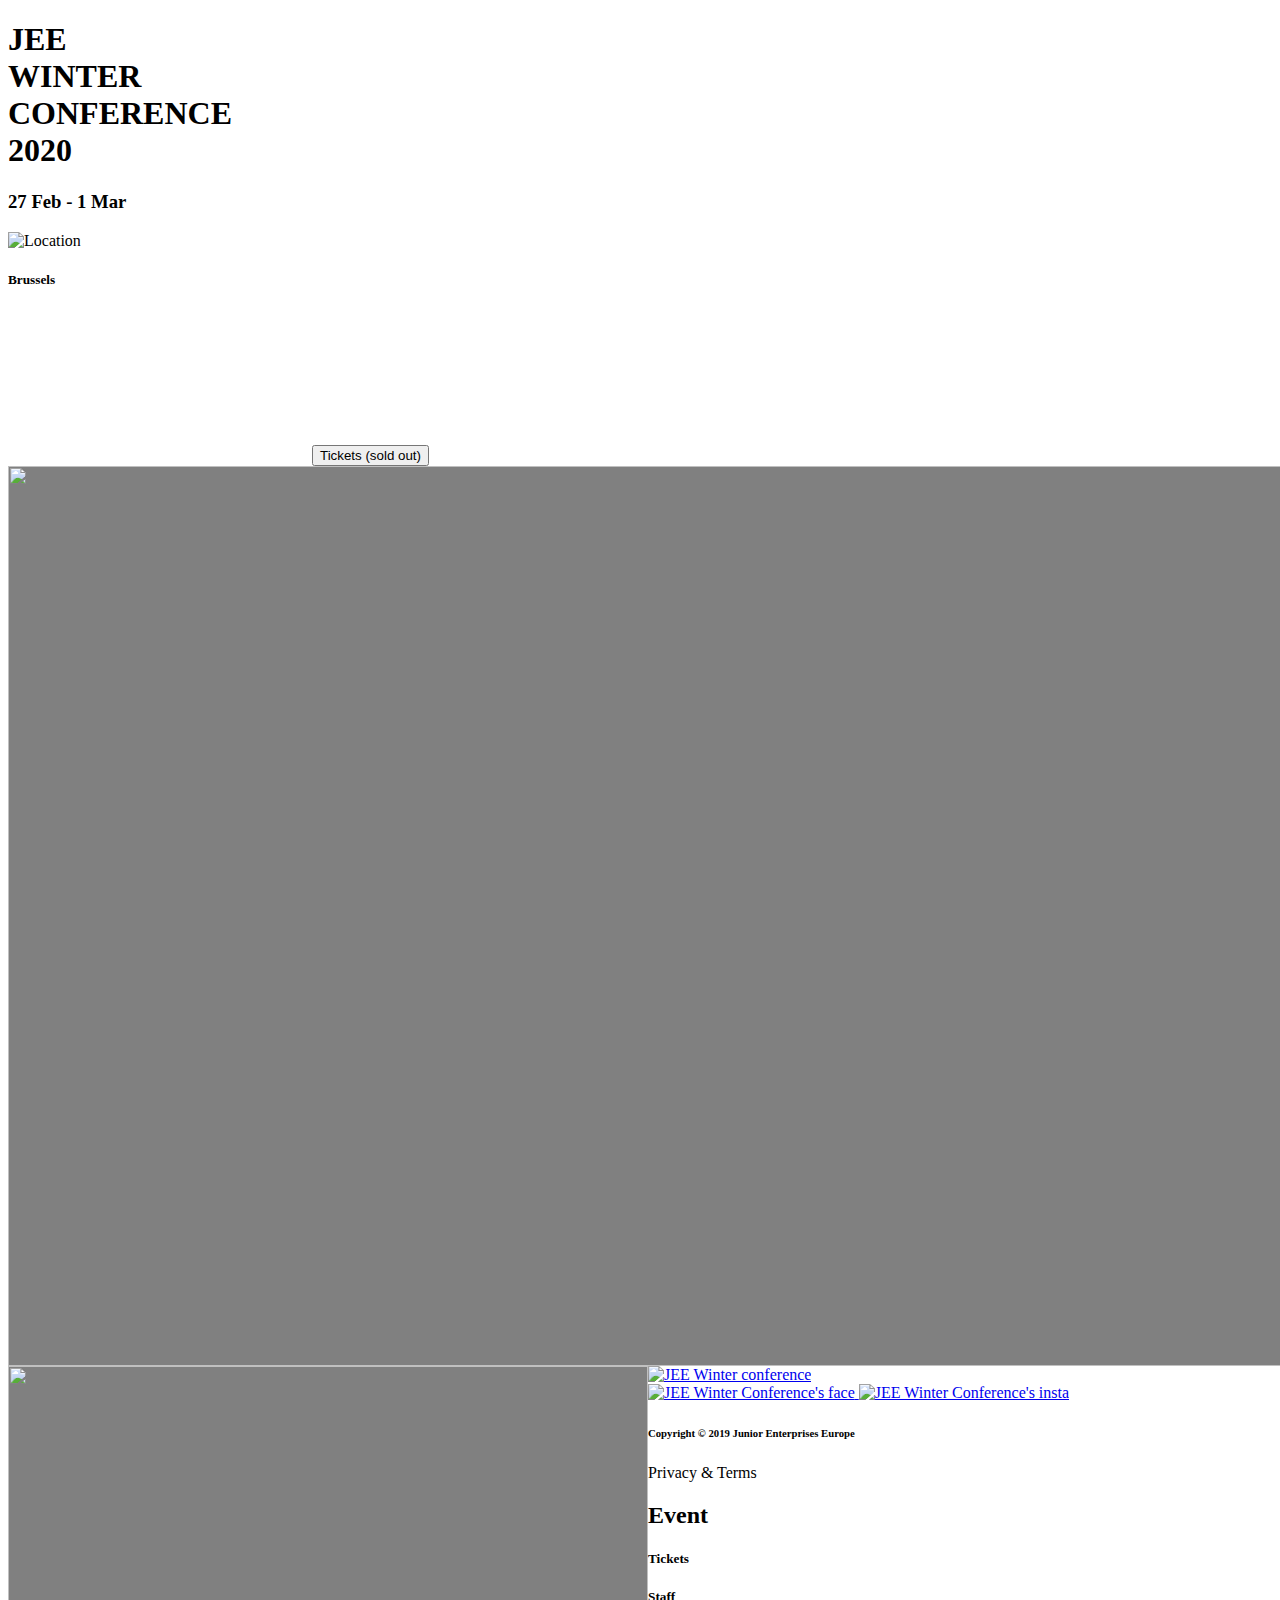
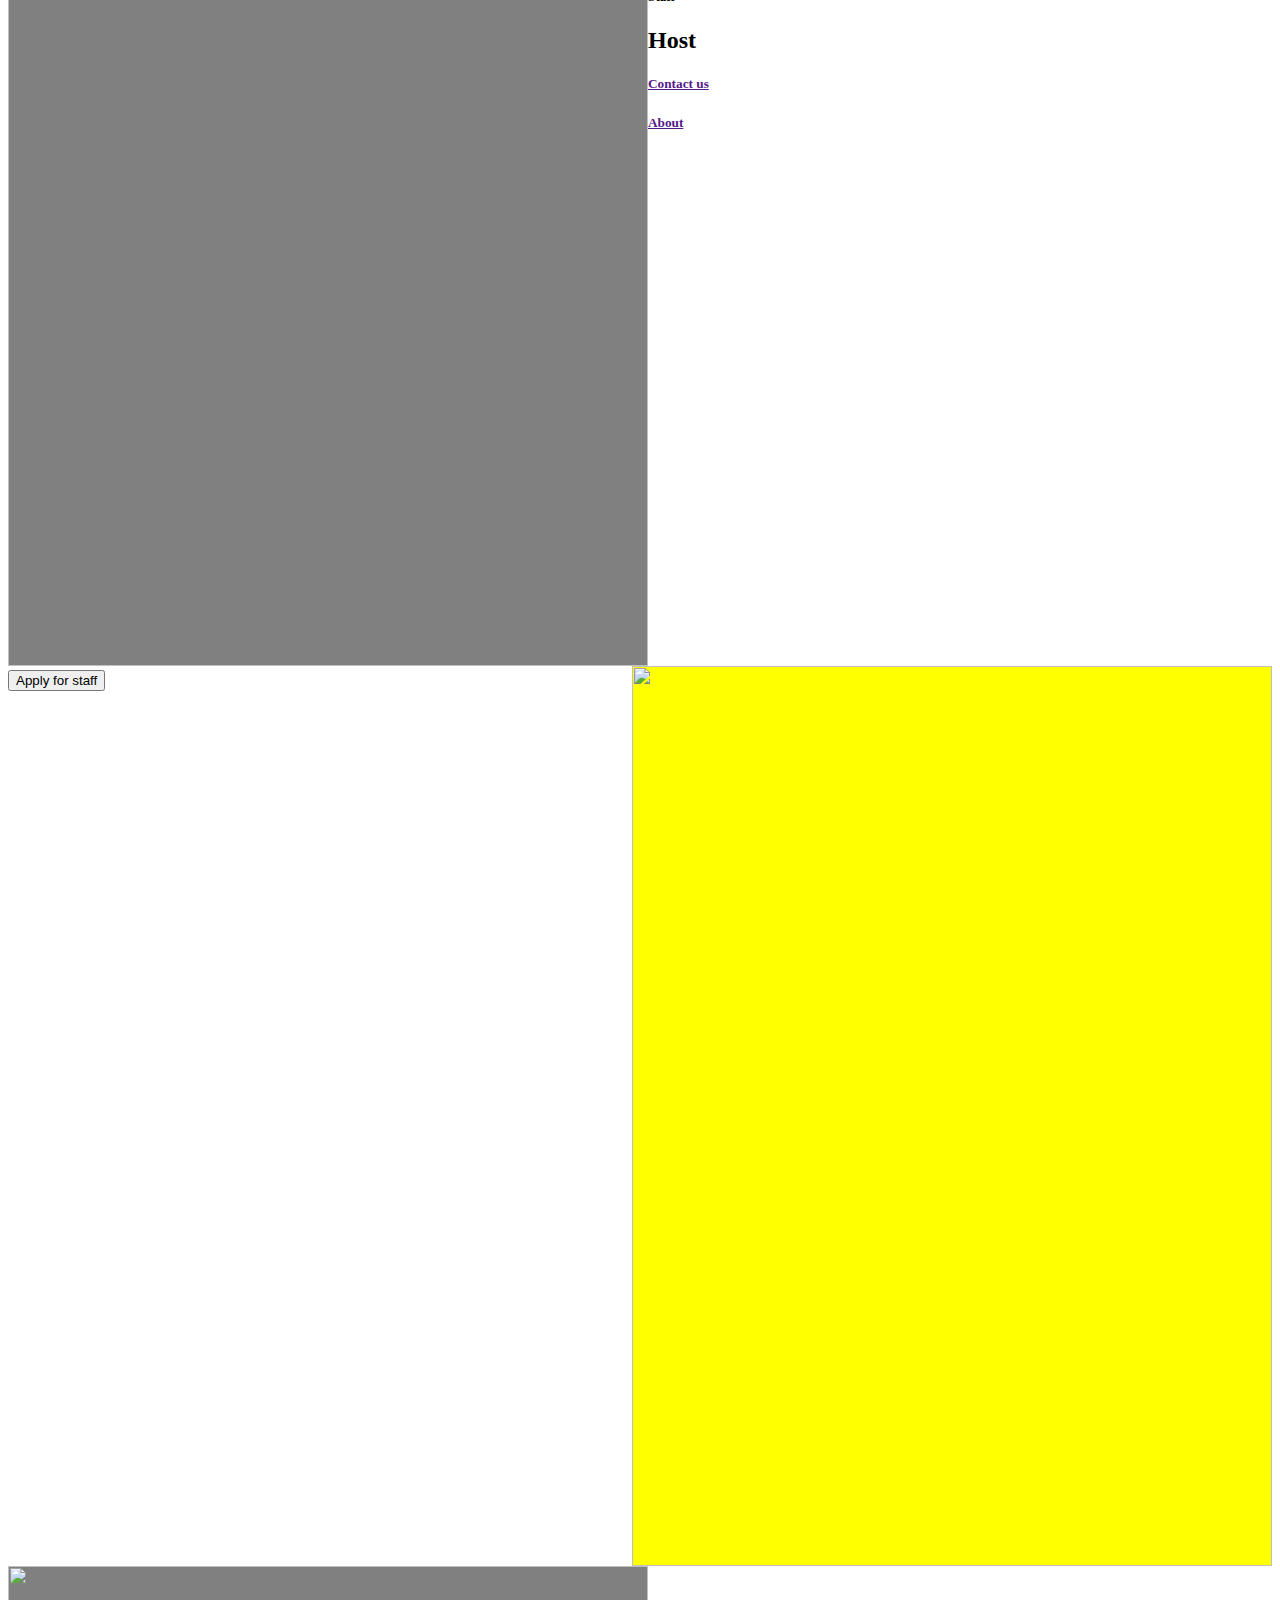
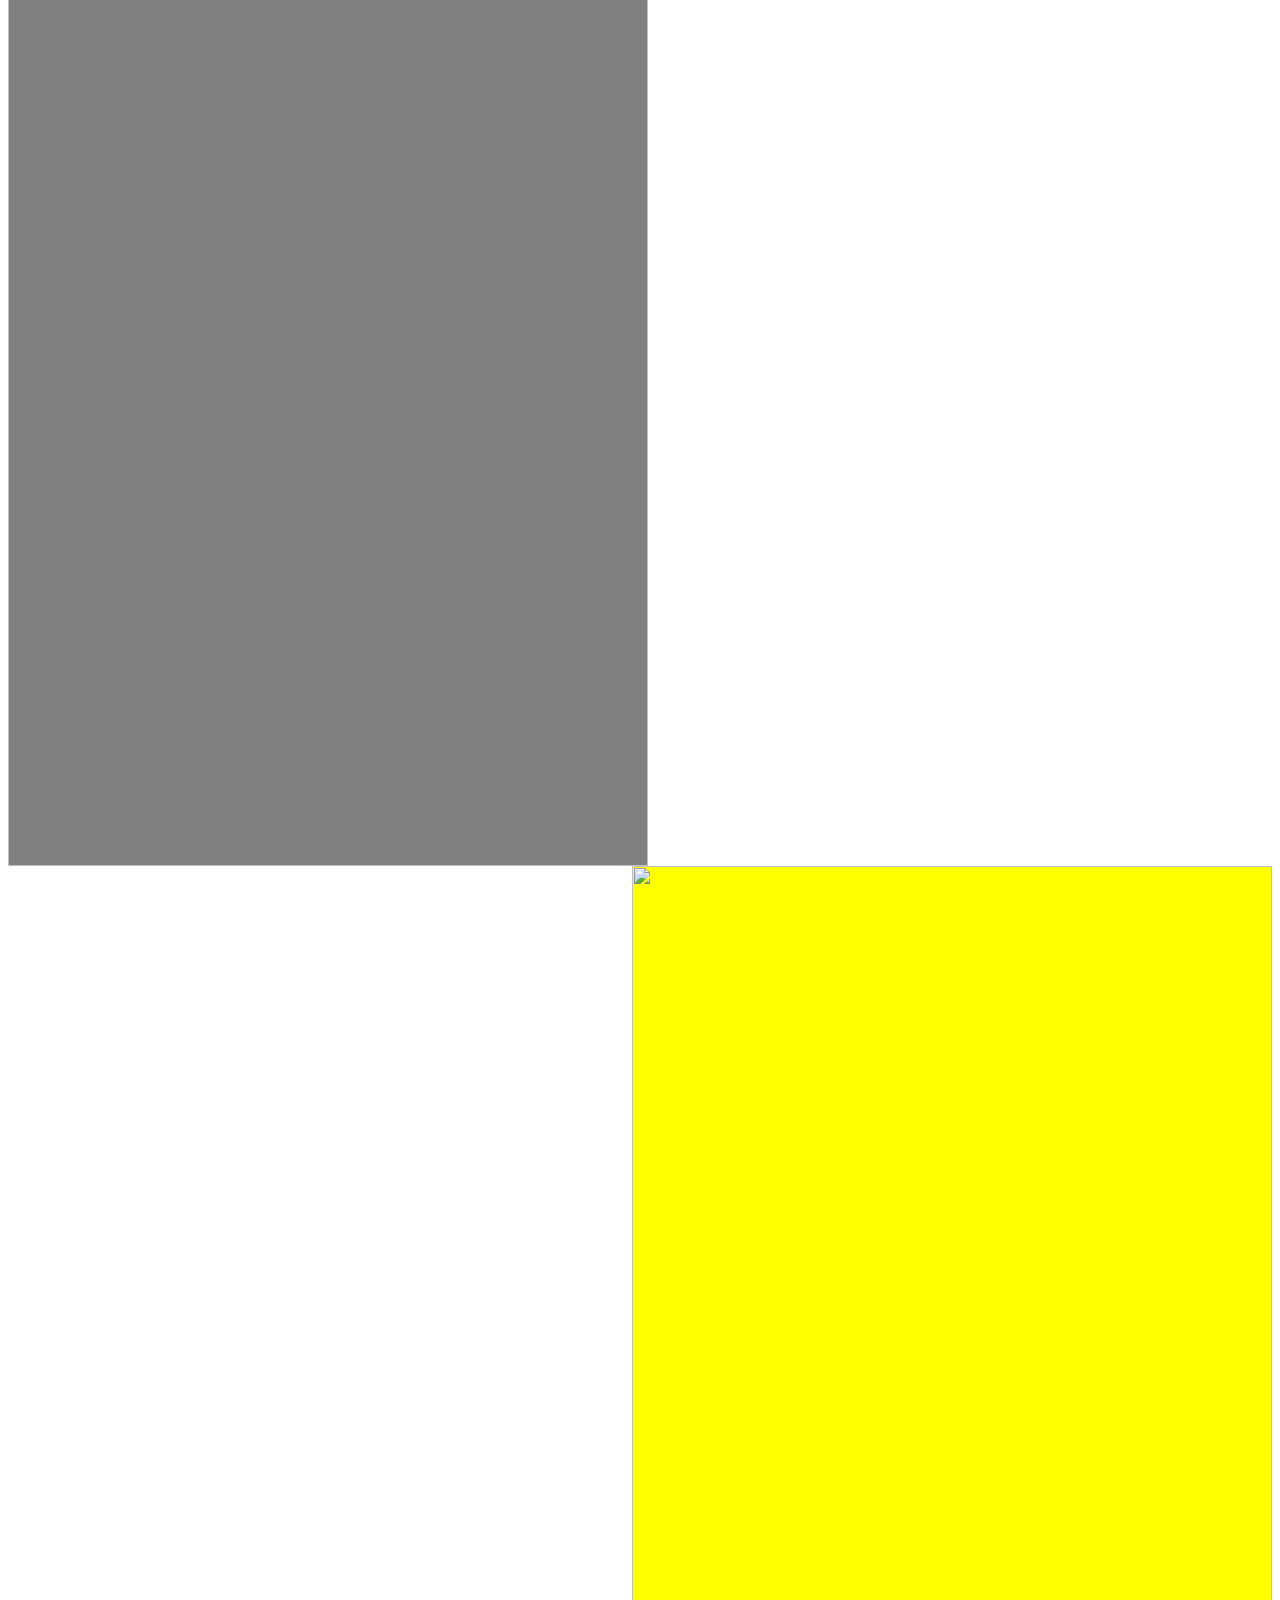
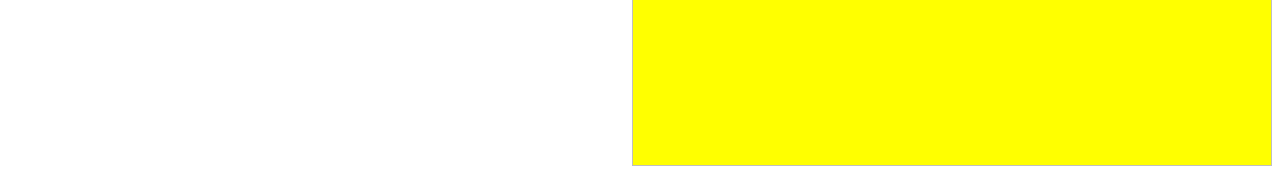
==== index.html @ ef63fe19 "index" ====
<!DOCTYPE html>
<html>
  <head>
    <script async src="https://www.googletagmanager.com/gtag/js?id=UA-133300336-1"></script>
    <script>
      window.dataLayer = window.dataLayer || [];
      function gtag(){dataLayer.push(arguments);}
      gtag('js', new Date());
      gtag('config', 'UA-133300336-1');
    </script>
    <meta charset="utf-8">
    <meta http-equiv="X-UA-Compatible" content="IE=edge">
    <meta name="viewport" content="width=device-width, initial-scale=1">
    <meta name="apple-mobile-web-app-capable" content="yes">
    <meta name="mobile-web-app-capable" content="yes">
    <meta name="robots" content="noydir, noodp">
    <meta name="description" content="JEE Winter Conference">
    <meta name="keywords" content="jee, winter, conference, brussels, network, junior, enterprises, entrepreneurship, entrepreneurs, innovation ,change, beyond, limits, february, march">
    <meta name="author" content="Mílton Fanfa">
    <meta property="og:image" content="https://limeconference.pt/assets/img/color-white.png"/>
    <meta property="og:title" content="JEE Winter Conference" />
    <!--<meta property="og:url" content="https://"/>-->
    <meta property="og:type" content="website" />
    <meta name="viewport" content="width=device-width, initial-scale=1">
    <!--<link rel="canonical" href="https://">-->
    <link rel="icon" type="image/x-icon" href="assets/img/winter.ico">
    <title>JEE Winter Conference</title>
    <link href="https://fonts.googleapis.com/css?family=Asap:400,400i,500,500i,600,600i,700,700i|Raleway:100,100i,200,200i,300,300i,400,400i,500,500i,600,600i,700,700i,800,800i,900,900i" rel="stylesheet">
    <link href="https://fonts.googleapis.com/css?family=Mukta:200,300,400,500,600,700,800" rel="stylesheet">
    <link href="assets/css/winter.css" rel="stylesheet"/>
    <link href="assets/css/form.css" rel="stylesheet"/>
    <link href="assets/css/vars.css" rel="stylesheet"/>
    <link href="assets/css/fonts.css" rel="stylesheet"/>
    <link href="assets/css/base.css" rel="stylesheet"/>
    <link href="assets/css/index.css" rel="stylesheet"/>
    <link href="assets/css/index2.css" rel="stylesheet"/>
    <script type="text/javascript" src="assets/javascript/bgcolor.js"></script>
    <script data-cfasync="false" type="text/javascript" src="assets/javascript/form-submission-handler.js"></script>
    <script src="https://ajax.googleapis.com/ajax/libs/jquery/3.3.1/jquery.min.js"></script>
    <script type="text/javascript" src="assets/javascript/slick/slick/slick.min.js"></script>
  </head>
  <body>
    <div class="container">
      <div id="title_first" class="hero center panel" data-color="black">
          <!--<a href="">
            <img position="" id="logo" src="assets/img/winter.png" alt="JEE winter conference">
          </a>-->
            <h1>JEE<br>WINTER<br>CONFERENCE<br>2020</h1>
            <h3>27 Feb - 1 Mar</h3>
            <div class="location">
              <img alt="Location" src="assets/img/location.png" width="15" height=auto>
              <h5>Brussels</h5>
            </div>
      </div>
      <video autoplay muted loop>
        <source src="assets/img/winter video.mp4" type="video/mp4">
      </video>
      <!--<div class="description center panel" data-color="lightpink">
        <h3>
          The largest networking<br>
          conference for junior<br>
          enterprises in Europe.
        </h3>
      </div>-->
<button id="btn-tickets" type="button" name="button" href="http://www.google.pt/">Tickets (sold out)</button>
    <div style="width: 100vw; float:left; height:100vh; background:gray; margin:0px">
        <img src="assets/img/foto0.png" style="width: 100vw; height:100vh" alt="">

    </div>



    <div style="width: 50vw; float:left; height:100vh; background:gray; margin:0px">
    <img src="assets/img/foto1.png" style="width: 50vw; height:100vh" alt="">
    <button id="btn-staff" type="button" name="button" href="http://www.google.pt/">Apply for staff</button>
    </div>
    <div style="width: 50vw; float:right; height:100vh; background:yellow; margin:0px">
    <img src="assets/img/foto2.png" style="width: 50vw; height:100vh" alt="">
    </div>

    <div style="width: 50vw; float:left; height:100vh; background:gray; margin:0px">
    <img src="assets/img/foto4.png" style="width: 50vw; height:100vh" alt="">
    </div>
    <div style="width: 50vw; float:right; height:100vh; background:yellow; margin:0px">
    <img src="assets/img/foto3.png" style="width: 50vw; height:100vh" alt="">
    </div>





      <div class="footer panel" data-color="grey">
        <div class="footer_collumn">
          <div class="footer_collumn inside_collum">
            <a href= class="center">
              <img id="footer" src="assets/img/winter.png" alt="JEE Winter conference">
            </a>
          </div>
          <div class="footer_row inside_collum">
            <a href="https://www.facebook.com/jeewinterconference" class="center">
              <img class="social_networks" src="assets/img/face.png" alt="JEE Winter Conference's face">
            </a>
            <a href="https://www.instagram.com/jeewinterconference/" class="center">
              <img class="social_networks" src="assets/img/insta.png" alt="JEE Winter Conference's insta">
            </a>
          </div>
          <div class="">
              <h6>Copyright © 2019 Junior Enterprises Europe</h6>
              <h7>Privacy & Terms</h6>
          </div>

        </div>
        <div class="footer_collumn">
          <div class="footer_collumn inside_collum">
            <h2>Event</h2>
            <h5>Tickets</h5>
            <h5>Staff</h5>
          </div>
          <!-- <div class="footer_collumn inside_collum">
            <h2>Host</h2>
            <a href=""><h5>Contact us</h5></a>
            <a href=""><h5>About</h5></a>
          </div> -->
        </div>
        <div class="footer_collumn">
        </div>
        <div class="footer_collumn inside_collum">
          <h2>Host</h2>
          <a href=""><h5>Contact us</h5></a>
          <a href=""><h5>About</h5></a>
        </div>
      </div>
          <!-- <h2>Support</h2>
          <div class="support_sponsors">
            <div class="footer_collumn">
              <a href="" class="center">
                <img class="support" src="" alt="">
              </a>
              <a href="" class="center">
                <img class="support" src="" alt="">
              </a>
              <img class="support" src="" alt="" id="">
            </div>
            <div class="footer_collumn">
              <a href="" class="center">
                <img class="support" src="" alt="">
              </a>
              <a href="" class="center">
                <img class="support" src="" alt="">
              </a>
              <img class="support" src="" alt="">
            </div>
          </div> -->
        </div>
      </div>
    </div>
  </body>
</html>

<script>
  $(document).ready(function(){
    $('.slider_img').slick({
      infinite: true,
      slidesToShow: 3,
      slidesToScroll: 3,
      autoplay: true,
      autoplaySpeed: 3000,
      prevArrow: false,
      nextArrow: false
    });
  });
</script>
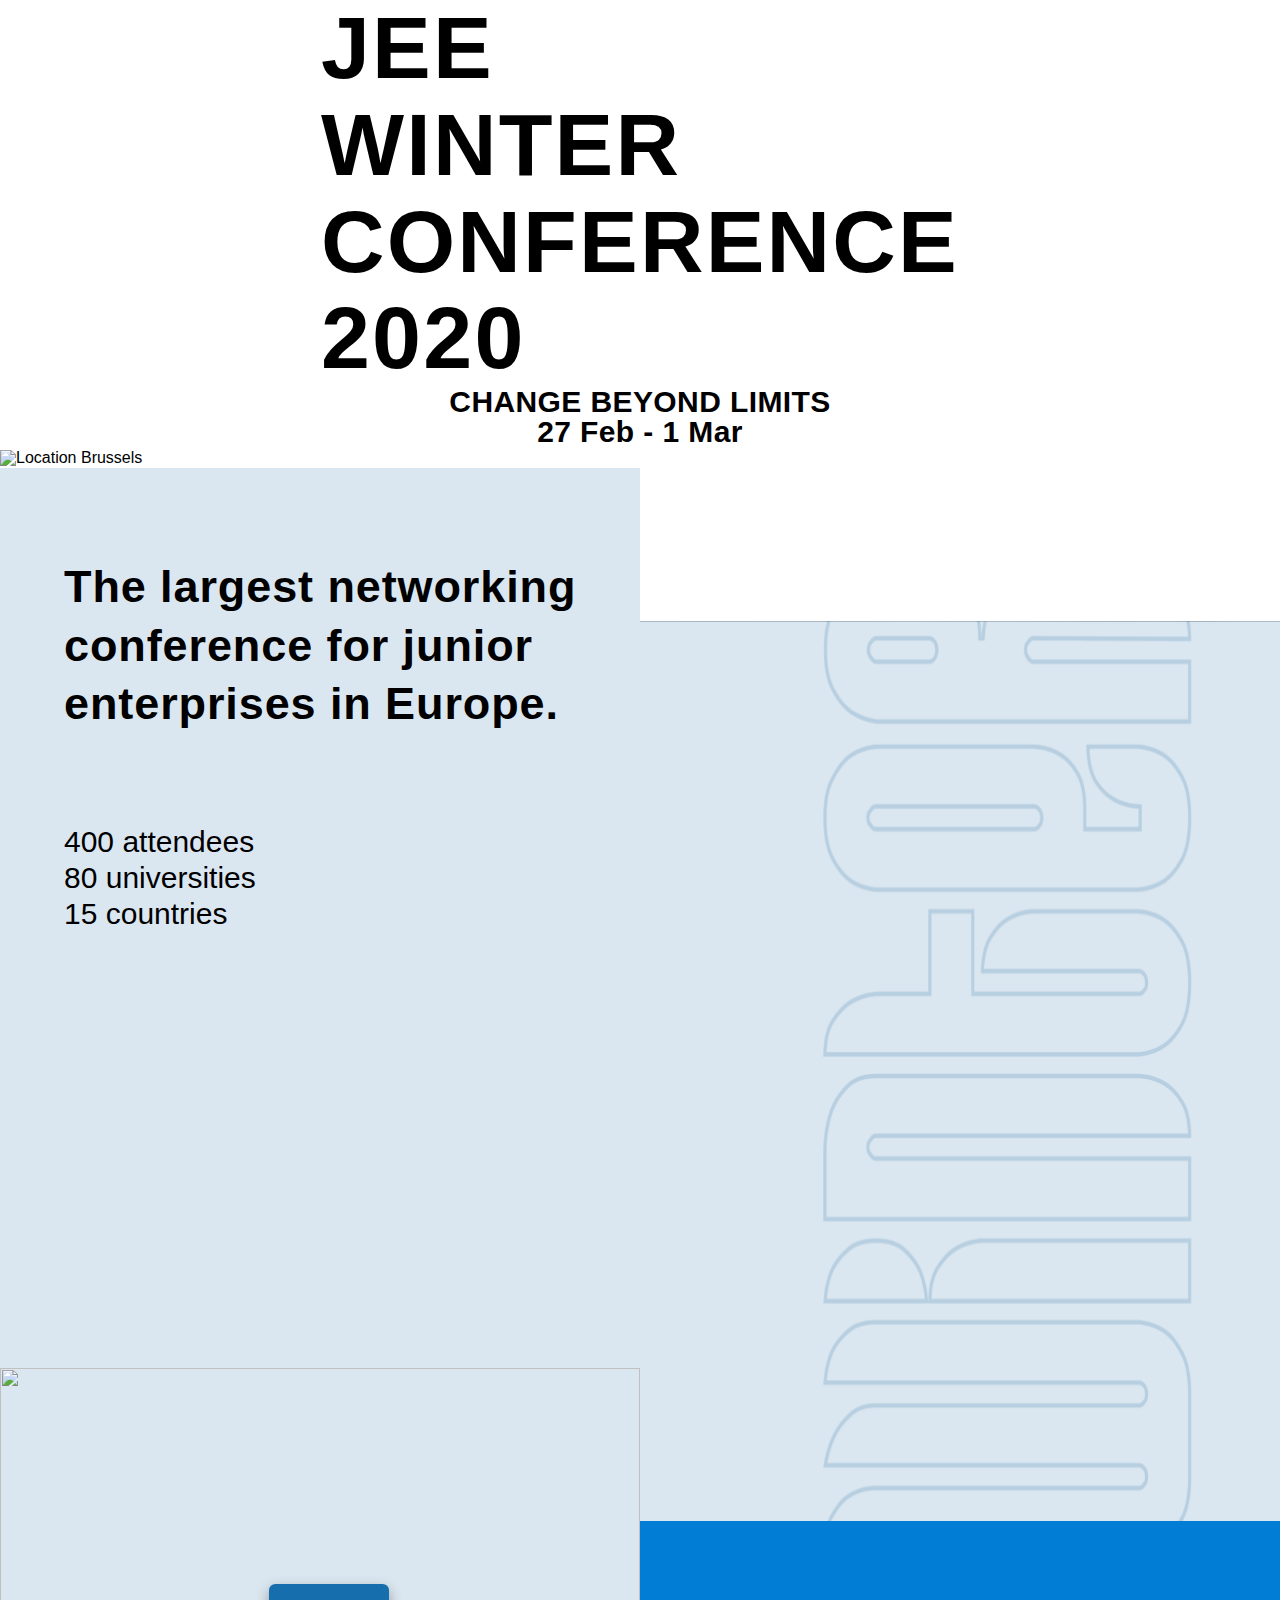
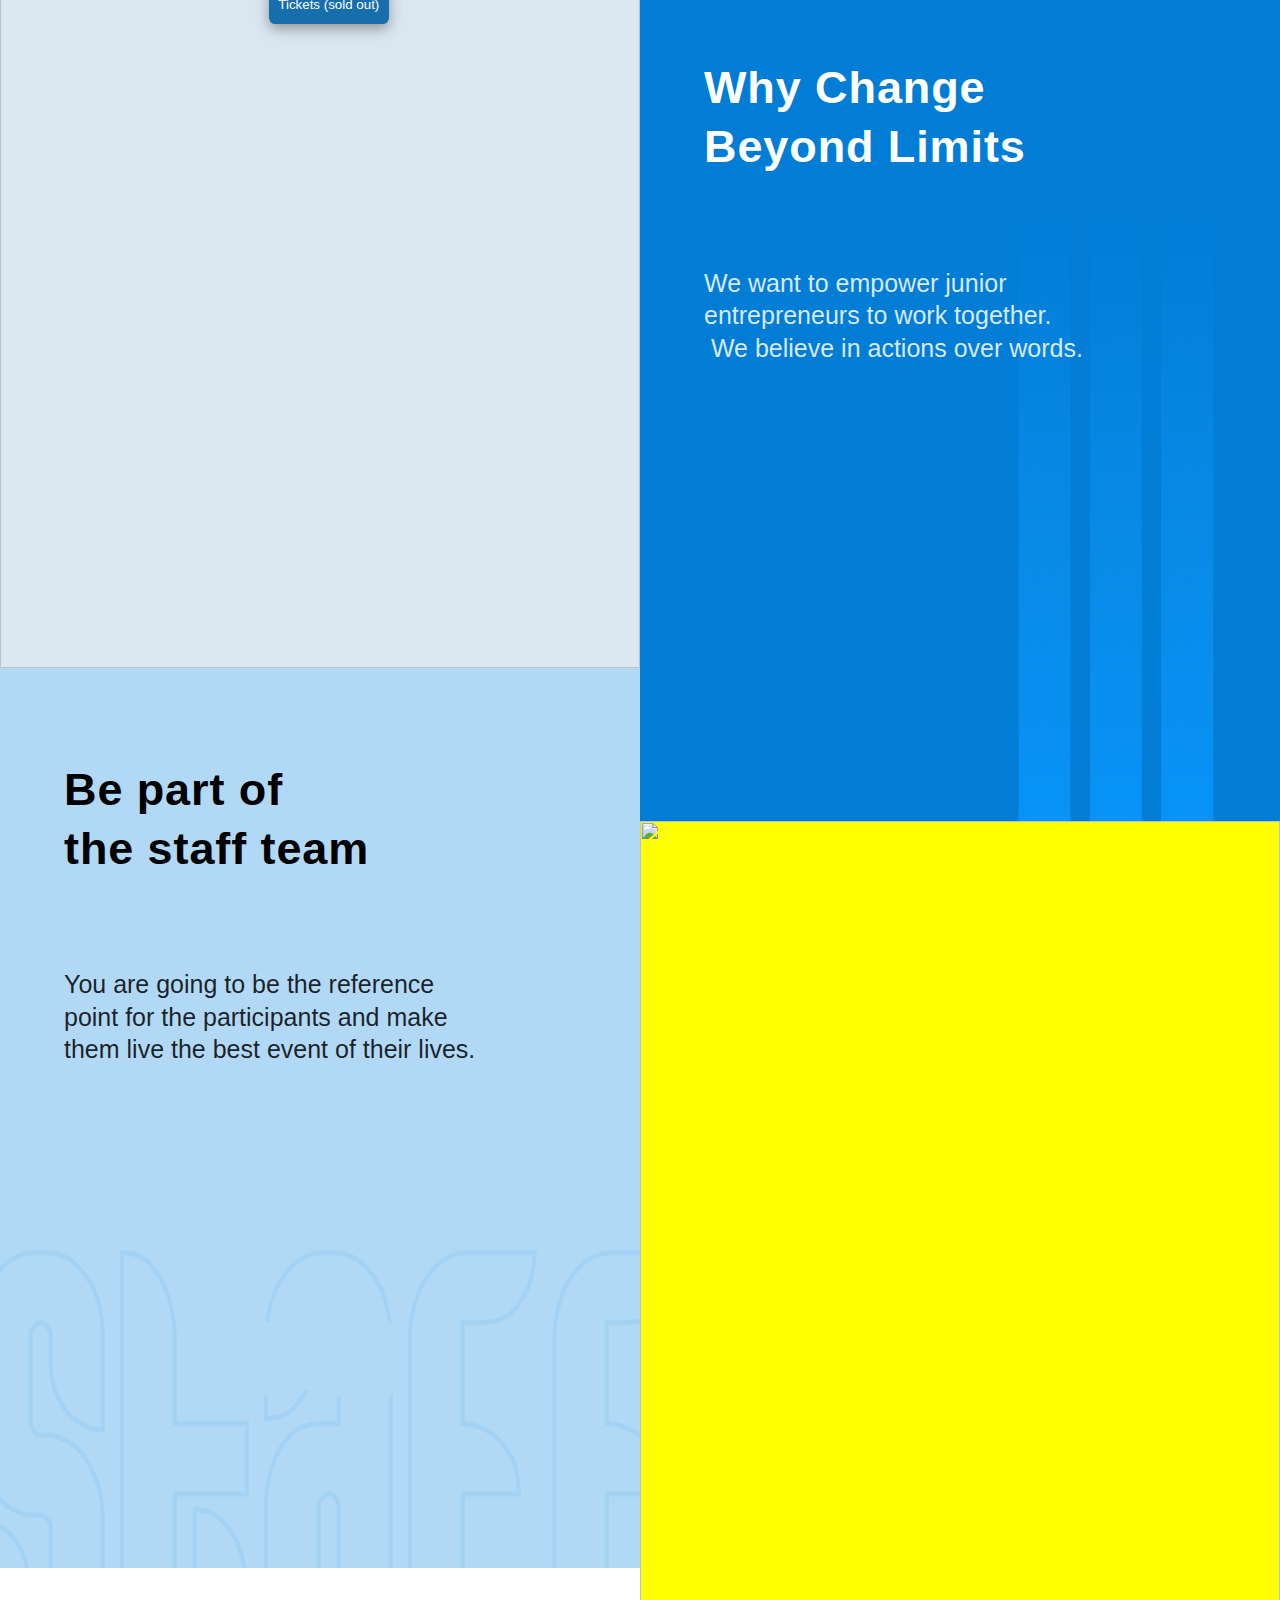
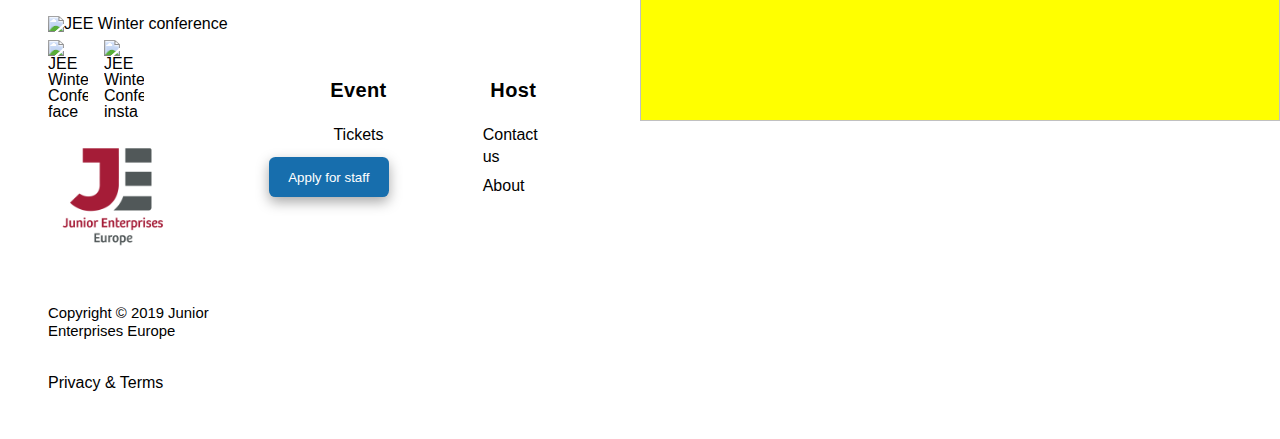
==== commit 816ce524: "a" ====
--- a/index.html
+++ b/index.html
@@ -46,6 +46,7 @@
             <img position="" id="logo" src="assets/img/winter.png" alt="JEE winter conference">
           </a>-->
             <h1>JEE<br>WINTER<br>CONFERENCE<br>2020</h1>
+            <h3>CHANGE BEYOND LIMITS</h3>
             <h3>27 Feb - 1 Mar</h3>
             <div class="location">
               <img alt="Location" src="assets/img/location.png" width="15" height=auto>
@@ -55,27 +56,61 @@
       <video autoplay muted loop>
         <source src="assets/img/winter video.mp4" type="video/mp4">
       </video>
-      <!--<div class="description center panel" data-color="lightpink">
+      <!-- <div id="secpag">
         <h3>
           The largest networking<br>
           conference for junior<br>
           enterprises in Europe.
-        </h3>
-      </div>-->
-<button id="btn-tickets" type="button" name="button" href="http://www.google.pt/">Tickets (sold out)</button>
-    <div style="width: 100vw; float:left; height:100vh; background:gray; margin:0px">
+      </h3>
+      </div> -->
+    <button id="btn-tickets" type="button" name="button" href="http://www.google.pt/">Tickets (sold out)</button>
+    <!-- <div style="width: 100vw; float:left; height:100vh; background:gray; margin:0px">
         <img src="assets/img/foto0.png" style="width: 100vw; height:100vh" alt="">
 
-    </div>
-
-
-
-    <div style="width: 50vw; float:left; height:100vh; background:gray; margin:0px">
+    </div> -->
+    <div style="width: 50vw; float:left; height:100vh; background:#DBE7F0; margin:0px">
+        <h2 id="largestnet">
+          The largest networking<br>
+          conference for junior<br>
+          enterprises in Europe.
+      </h2>
+      <br>
+      <h5 id="largestnet2">400 attendees +<br>80 universities +<br>15 countries</h5>
+    </div>
+    <div style="width: 50vw; float:right; height:100vh; margin:0px">
+        <img src="assets/img/foto0.png" style="height:100vh;width: 50vw" alt="">
+    </div>
+
+
+    <div style="width: 50vw; float:left; height:100vh; background:#DBE7F0; margin:0px">
+        <img src="assets/img/foto1.png" style="width: 50vw; height:100vh" alt="">
+        <button id="btn-staff" type="button" name="button" href="http://www.google.pt/">Apply for staff</button>
+        <h2 id="largestnet">
+          Be part of<br>
+          the staff team
+      </h2>
+      <br>
+      <h5 id="staffdesc">You are going to be the reference<br>point for the participants and make<br>them live the best event of their lives.</h5>
+    </div>
+
+
+    <!-- <div style="width: 50vw; float:left; height:100vh; background:gray; margin:0px">
     <img src="assets/img/foto1.png" style="width: 50vw; height:100vh" alt="">
     <button id="btn-staff" type="button" name="button" href="http://www.google.pt/">Apply for staff</button>
-    </div>
-    <div style="width: 50vw; float:right; height:100vh; background:yellow; margin:0px">
-    <img src="assets/img/foto2.png" style="width: 50vw; height:100vh" alt="">
+    </div> -->
+    <div style="width: 50vw; float:right; height:100vh; margin:0px background:#007DD6">
+        <div class="container">
+            <img src="assets/img/foto2.png" style="width: 50vw; height:100vh" alt="">
+            <h2 id="whychange">
+              Why Change<br>
+              Beyond Limits<br>
+            </h2>
+            <br><br><br>
+            <h5 id="whychange2">We want to empower junior<br>entrepreneurs to work together.<br> +We believe in actions over words.</h5>
+        </div>
     </div>
 
     <div style="width: 50vw; float:left; height:100vh; background:gray; margin:0px">
@@ -102,6 +137,11 @@
             </a>
             <a href="https://www.instagram.com/jeewinterconference/" class="center">
               <img class="social_networks" src="assets/img/insta.png" alt="JEE Winter Conference's insta">
+            </a>
+          </div>
+          <div class="footer_collumn inside_collum">
+            <a href= class="center">
+              <img id="footer" src="assets/img/jee.png" alt="JEE Winter conference">
             </a>
           </div>
           <div class="">
--- a/assets/css/winter.css
+++ b/assets/css/winter.css
@@ -0,0 +1,106 @@
+#title_first {
+    left: 50px;
+}
+
+.split {
+  height: 100%;
+  width: 50%;
+  position: fixed;
+  z-index: 1;
+  top: 0;
+  overflow-x: hidden;
+  padding-top: 20px;
+}
+
+.left {
+  left: 0;
+  background-color: #111;
+}
+
+.right {
+  right: 0;
+  background-color: red;
+}
+
+.centered {
+  position: absolute;
+  top: 50%;
+  left: 50%;
+  transform: translate(-50%, -50%);
+  text-align: center;
+}
+
+.centered img {
+  width: 150px;
+  border-radius: 50%;
+}
+
+button {
+    position: absolute;
+    width: 120px;
+    height: 40px;
+    color: white;
+    background: linear-gradient(0deg, rgba(255, 255, 255, 0.09), rgba(255, 255, 255, 0.09)), #0060A5;
+    box-shadow: 0px 5.11628px 12.7907px rgba(0, 0, 0, 0.35);
+    border-radius: 6.39535px;
+    border: none;
+}
+
+button:hover {
+    background: linear-gradient(0deg, rgba(255, 255, 255, 0.22), rgba(255, 255, 255, 0.22)), #0060A5;
+}
+
+#btn-staff {
+    left: 21vw;
+    top: 373vh;
+}
+
+#btn-tickets {
+    left: 21vw;
+    top: 176vh;
+}
+
+#largestnet {
+    position: relative;
+    top: 10vh;
+    left: 5vw;
+    line-height: 1.3;
+}
+
+#largestnet2 {
+    position: relative;
+    top: 20vh;
+    left: 5vw;
+    font-size: 30px;
+    line-height: 1.2;
+}
+
+#whychange {
+    position: relative;
+    bottom: 85vh;
+    left: 5vw;
+    line-height: 1.3;
+    color: white;
+}
+
+#whychange2 {
+    position: relative;
+    bottom: 85vh;
+    left: 5vw;
+    line-height: 1.3;
+    color: rgba(255, 255, 255, 0.85);
+    font-size: 25px;
+}
+
+#staffdesc {
+    position: relative;
+    top: 20vh;
+    left: 5vw;
+    line-height: 1.3;
+    color: rgba(0, 0, 0, 0.85);
+    font-size: 25px;
+}
+
+.container {
+  position: inherit;
+}
--- a/assets/css/base.css
+++ b/assets/css/base.css
@@ -0,0 +1,191 @@
+html {
+  overflow-x: hidden;
+  width: 100%;
+  background: var(--color-white);
+  font-family: titling-gothic-fb, sans-serif;
+  font-style: normal;
+  font-weight: 100;
+  font-size: 16px;
+}
+body {
+  overflow-x: hidden;
+  height: 100%;
+  margin: 0;
+  line-height: 1;
+  transition: background-color 1s ease;
+}
+h1, h2, h3, h4, h5 {
+  display: inline;
+  margin: 0;
+  align-self: center;
+}
+
+h6{
+    font-family: TitlingGothicFB, sans-serif;
+    font-style: normal;
+    font-weight: 300;
+    font-size: 14.8861px;
+    line-height: 18px;
+}
+
+h1 {
+    font-family: titling-gothic-fb, sans-serif;
+    font-style: normal;
+    font-size: 5.5em;
+    font-weight: 600;
+    letter-spacing: 0.025em;
+    line-height: 1.1em;
+    color: var(--color-white);
+    text-transform: uppercase;
+}
+h2 {
+    font-family: titling-gothic-fb, sans-serif;
+    font-style: normal;
+    font-size: 45px;
+    font-weight: 600;
+    letter-spacing: 0.02em;
+}
+h3 {
+  font-size: 30px;
+  letter-spacing: 0.025rem;
+}
+h4 {
+  padding: 0 6rem;
+  font-size: 1rem;
+  font-weight: 400;
+  line-height: 1.33rem;
+}
+h5 {
+  font-size: 1rem;
+  font-weight: 400;
+  line-height: 1.33rem;
+}
+textarea:focus, input:focus, a:focus {
+  outline: none;
+}
+input[type=submit]:hover {
+  cursor: pointer;
+}
+a {
+  color: var(--color-lightpink);
+  text-decoration: underline;
+}
+.container {
+  height: 100%;
+}
+.center {
+  display: flex;
+  flex-direction: column;
+  justify-content: center;
+}
+/* --------------------------------------------- Footer --------------------------------------------- */
+.footer {
+  display: flex;
+  flex-direction: row;
+  align-items: flex-start;
+  padding: 4rem 7rem;
+  background: var(--color-grey);
+  min-height: 40vh;
+}
+.footer_collumn {
+  display: flex;
+  flex-direction: column;
+  align-items: flex-start;
+  margin-right: 8rem;
+}
+.footer_row {
+  display: flex;
+  flex-direction: row;
+  align-items: flex-start;
+  margin-right: 8rem;
+}
+.support_sponsors {
+  display: flex;
+  flex-direction: row;
+}
+.support_sponsors .footer_collumn {
+  margin-right: 4rem;
+}
+.support {
+  max-height: 45px;
+  margin-bottom: 1rem;
+}
+#inovc {
+  max-height: 70px;
+}
+.inside_collum {
+  margin-right: 0;
+}
+.inside_collum:last-child {
+  margin-top: 4rem;
+}
+#footer {
+  width: 130px;
+  height: auto;
+}
+.social_networks {
+  width: 40px;
+  height: auto;
+}
+.footer_row a:first-child {
+  margin-right: 1rem;
+}
+.footer h5, .footer a {
+  text-decoration: none;
+  color: var(--color-darkgrey);
+  margin-bottom: .5rem;
+}
+.footer_collumn h2 {
+  font-size: 20px;
+  font-weight: 600;
+  margin-bottom: 1.5rem;
+  text-align: left;
+}
+
+.footer a:hover {
+  text-decoration: underline;
+}
+@media (max-width: 1300px) { /*tablet*/
+  .footer {
+    padding: 3rem;
+  }
+  .footer_collumn {
+    margin-right: 3rem;
+  }
+  .support_sponsors .footer_collumn {
+    margin-right: 3rem;
+  }
+  .footer_collumn .inside_collum {
+    margin-right: 0;
+  }
+}
+@media (max-width: 980px) { /*mobile*/
+  .footer {
+    flex-direction: column;
+  }
+  .footer_collumn {
+    margin-right: 0;
+  }
+  .footer_collumn a {
+    margin-bottom: 4rem;
+  }
+  .footer_row  {
+    margin-top: 0 !important;
+  }
+  .hidden {
+    display: none;
+  }
+}
+@media (max-width: 680px) { /*mobile*/
+  .support {
+    max-height: 3rem;
+  }
+  .support_sponsors {
+    flex-direction: column;
+  }
+}
+@media (max-width: 400px) { /*tablet*/
+  .footer {
+    padding: 2rem;
+  }
+}
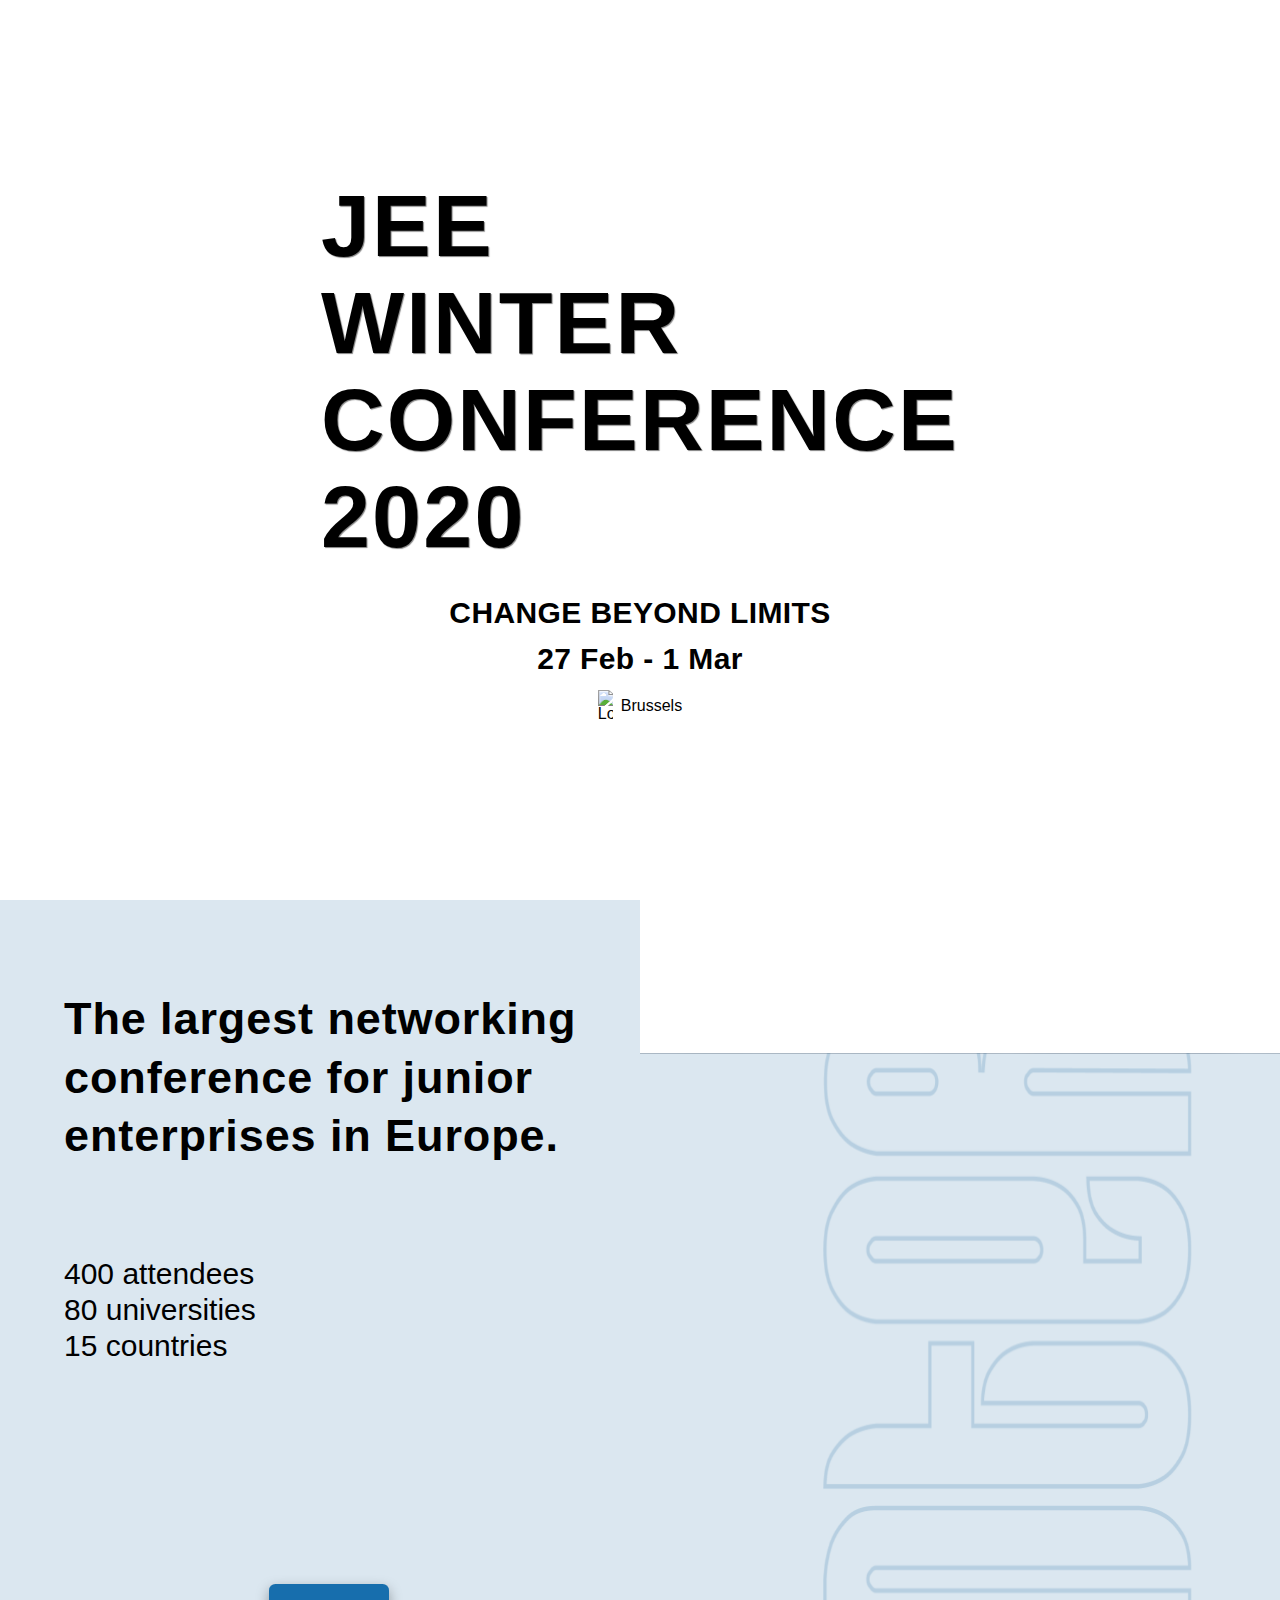
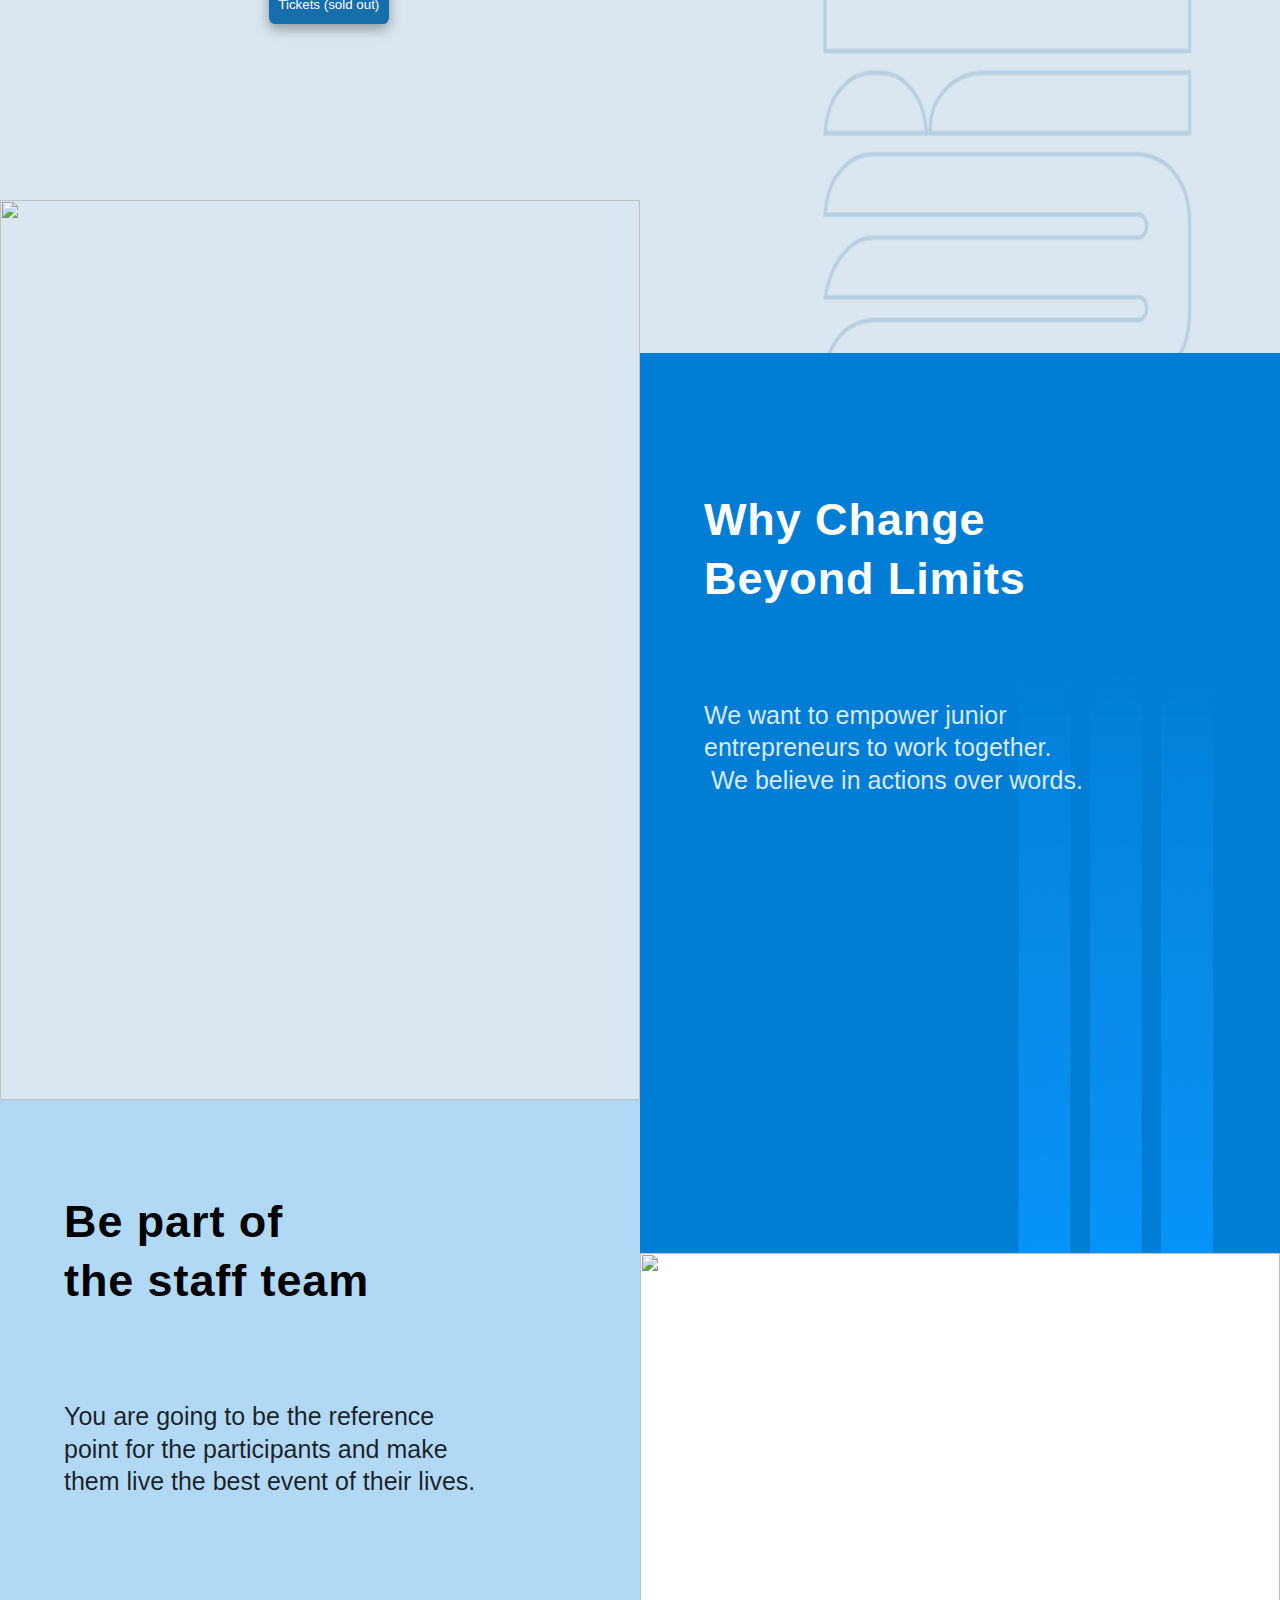
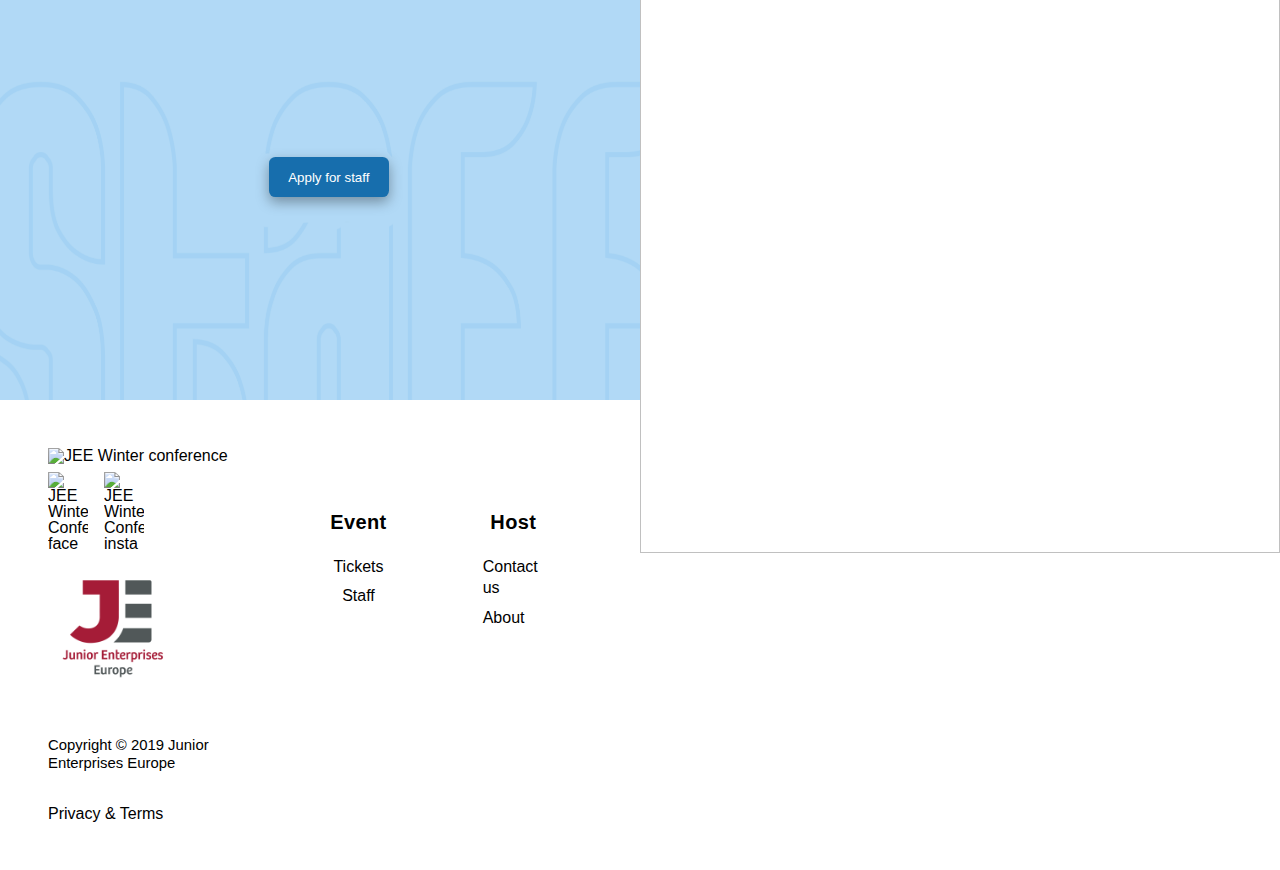
==== commit ca899bce: "white box bug solved" ====
--- a/index.html
+++ b/index.html
@@ -53,7 +53,7 @@
               <h5>Brussels</h5>
             </div>
       </div>
-      <video autoplay muted loop>
+      <video autoplay muted loop style="width=100vw; height=100vh">
         <source src="assets/img/winter video.mp4" type="video/mp4">
       </video>
       <!-- <div id="secpag">
@@ -113,10 +113,10 @@
         </div>
     </div>
 
-    <div style="width: 50vw; float:left; height:100vh; background:gray; margin:0px">
+    <div style="width: 50vw; float:left; height:100vh; margin:0px">
     <img src="assets/img/foto4.png" style="width: 50vw; height:100vh" alt="">
     </div>
-    <div style="width: 50vw; float:right; height:100vh; background:yellow; margin:0px">
+    <div style="width: 50vw; float:right; height:100vh; margin:0px">
     <img src="assets/img/foto3.png" style="width: 50vw; height:100vh" alt="">
     </div>
 
--- a/assets/css/index.css
+++ b/assets/css/index.css
@@ -0,0 +1,156 @@
+/* --------------------------------------------- General --------------------------------------------- */
+.hero, .reasons, .cta, .team {
+  min-height: 100vh;
+}
+
+.hero a {
+  margin: 2rem auto 6rem;
+  z-index: 1;
+  text-decoration: none;
+  font-weight: 900;
+}
+
+.hero #logo {
+  width: 8rem;
+  height: auto;
+}
+
+.hero .location {
+  z-index: 1;
+  display: flex;
+  justify-content: center;
+  align-items: flex-start;
+}
+
+.cta {
+  align-items: center;
+  padding: 0 20rem;
+}
+
+.all_teams {
+  display: flex;
+  justify-content: center;
+  align-items: flex-start;
+  flex-wrap: wrap;
+}
+
+.team_info {
+  width: 15rem;
+  margin: 0 3rem;
+}
+
+.team img {
+  margin: 0 auto 2rem;
+  max-height: 3rem;
+}
+
+/* --------------------------------------------- Text --------------------------------------------- */
+.hero h1 {
+  z-index: 1;
+  margin-bottom: 2rem;
+  text-shadow: 1px 1px 1px #808080
+}
+
+.hero h3 {
+  z-index: 1;
+  margin-bottom: 1rem;
+  color: var(--color-white);
+}
+
+.hero h5 {
+  margin-left: .5rem;
+  color: var(--color-white);
+}
+
+.team h2, .reasons h2 {
+  padding-bottom: 2.5rem;
+  font-size: 2rem;
+  color: var(--color-black);
+}
+
+.team h3 {
+  padding-bottom: 1rem;
+}
+
+.team h5, .reasons h5 {
+  font-size: 1.2rem;
+  font-weight: 100;
+  line-height: 1.5rem;
+}
+
+.reasons h3 {
+  font-size: 1.5rem;
+  line-height: 2rem;
+  font-family: 'Asap', sans-serif;
+}
+
+.cta h3, .cta h5, .reasons h3, .reasons h5 {
+  text-align: left;
+  margin-bottom: 1rem;
+}
+
+/* ------------------------------------------ Background Colors ------------------------------------------*/
+.color-white {
+  background-color: #ffffff;
+}
+
+.color-black {
+  background-color: #000000;
+}
+
+.color-lightpink {
+  background-color: #FF3183;
+}
+
+.color-grey {
+  background-color: rgba(0,0,0,0.05);
+}
+/* ------------------------------------------ Media Queries ------------------------------------------ */
+@media (max-width: 1300px) { /*13 inches laptop*/
+  .cta {
+    padding: 5rem 9rem 0;
+  }
+
+  .team_info {
+    margin-bottom: 5rem;
+  }
+
+  h4 {
+    padding: 0;
+  }
+}
+
+@media (max-width: 1000px) { /*mobile*/
+  .reasons .team_info {
+    flex-basis: calc(100% - 20rem);
+  }
+}
+
+@media (max-width: 700px) { /*mobile*/
+  .cta {
+    padding: 0 3rem;
+  }
+
+  .reasons, .team {
+    padding: 0 1rem;
+  }
+
+  .team h2, .reasons h2 {
+    margin-top: 6rem;
+  }
+
+  .hero h1 {
+    font-size: 2rem;
+    margin-bottom: 2rem;
+  }
+
+  .reasons .team_info {
+    flex-basis: calc(100% - 6rem);
+  }
+}
+
+  @media (max-width: 350px) { /*mobile*/
+    .cta {
+      padding: 0 1rem;
+    }
+  }
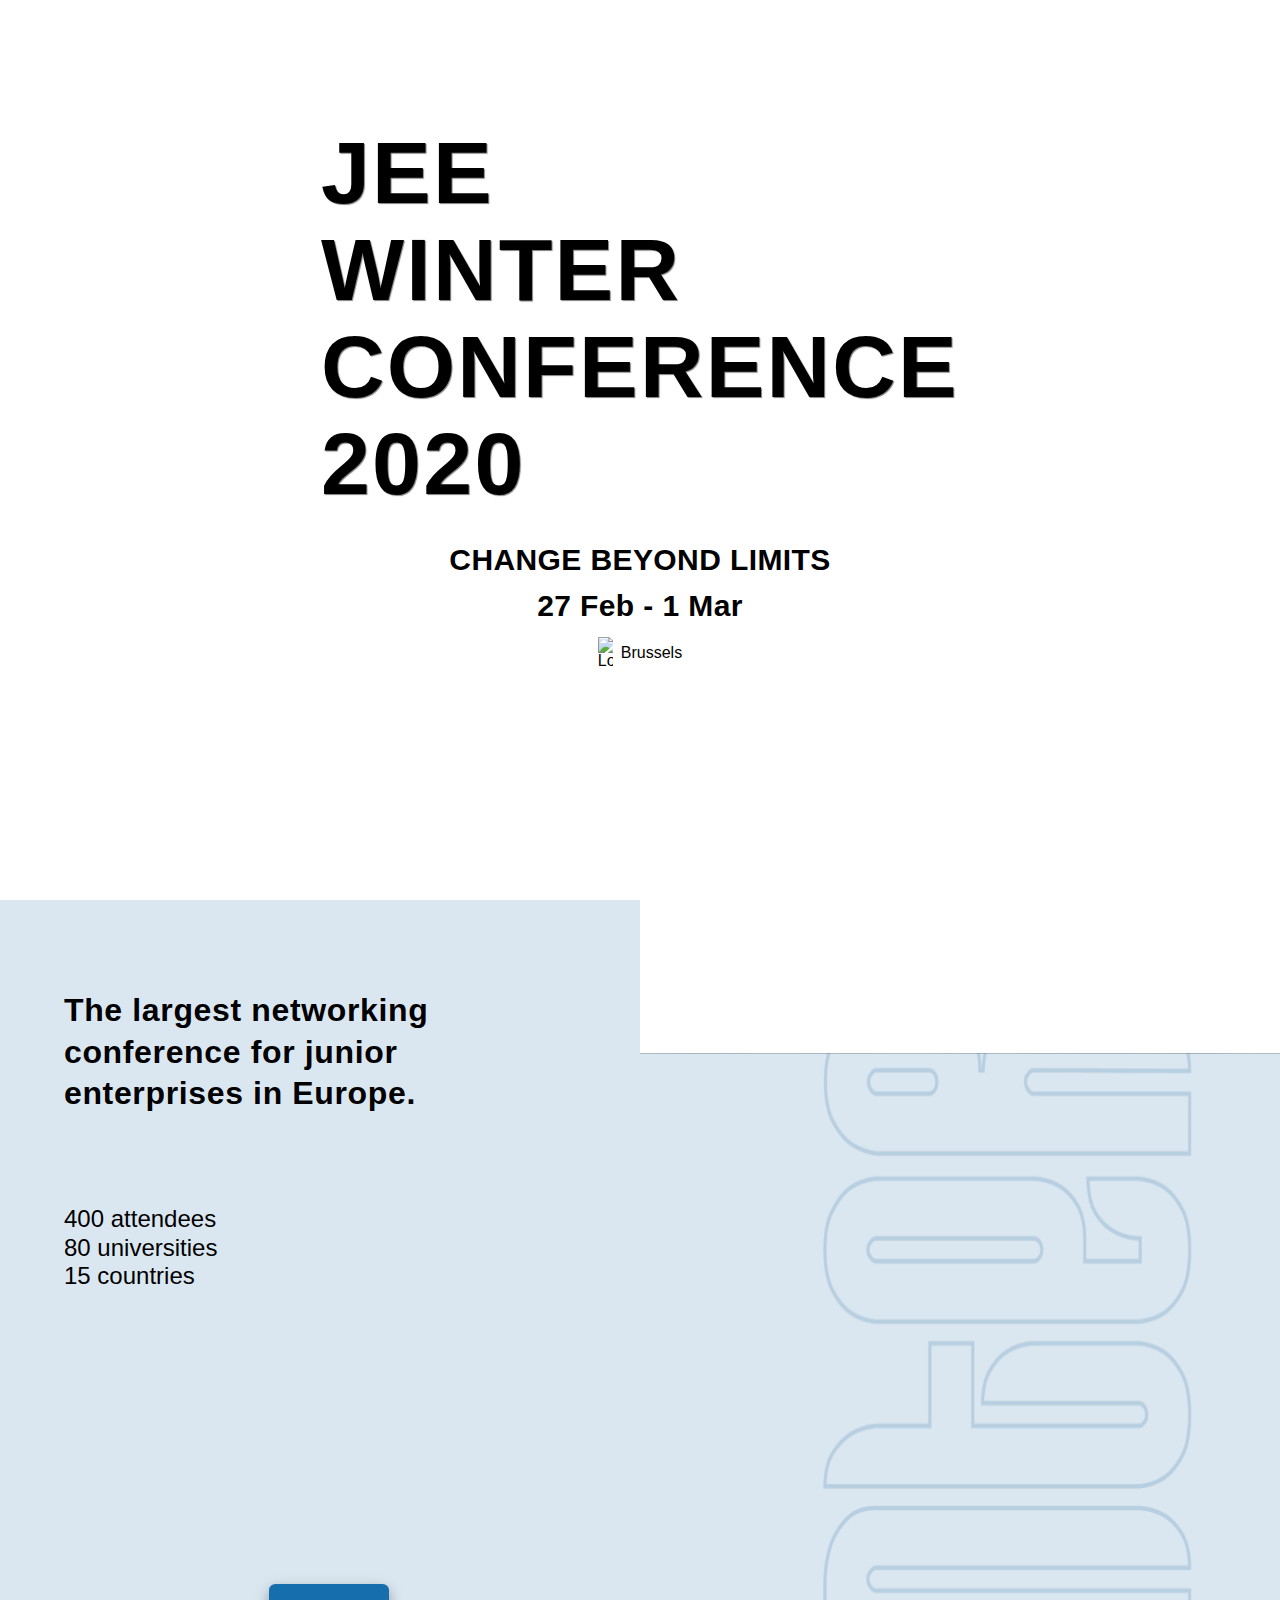
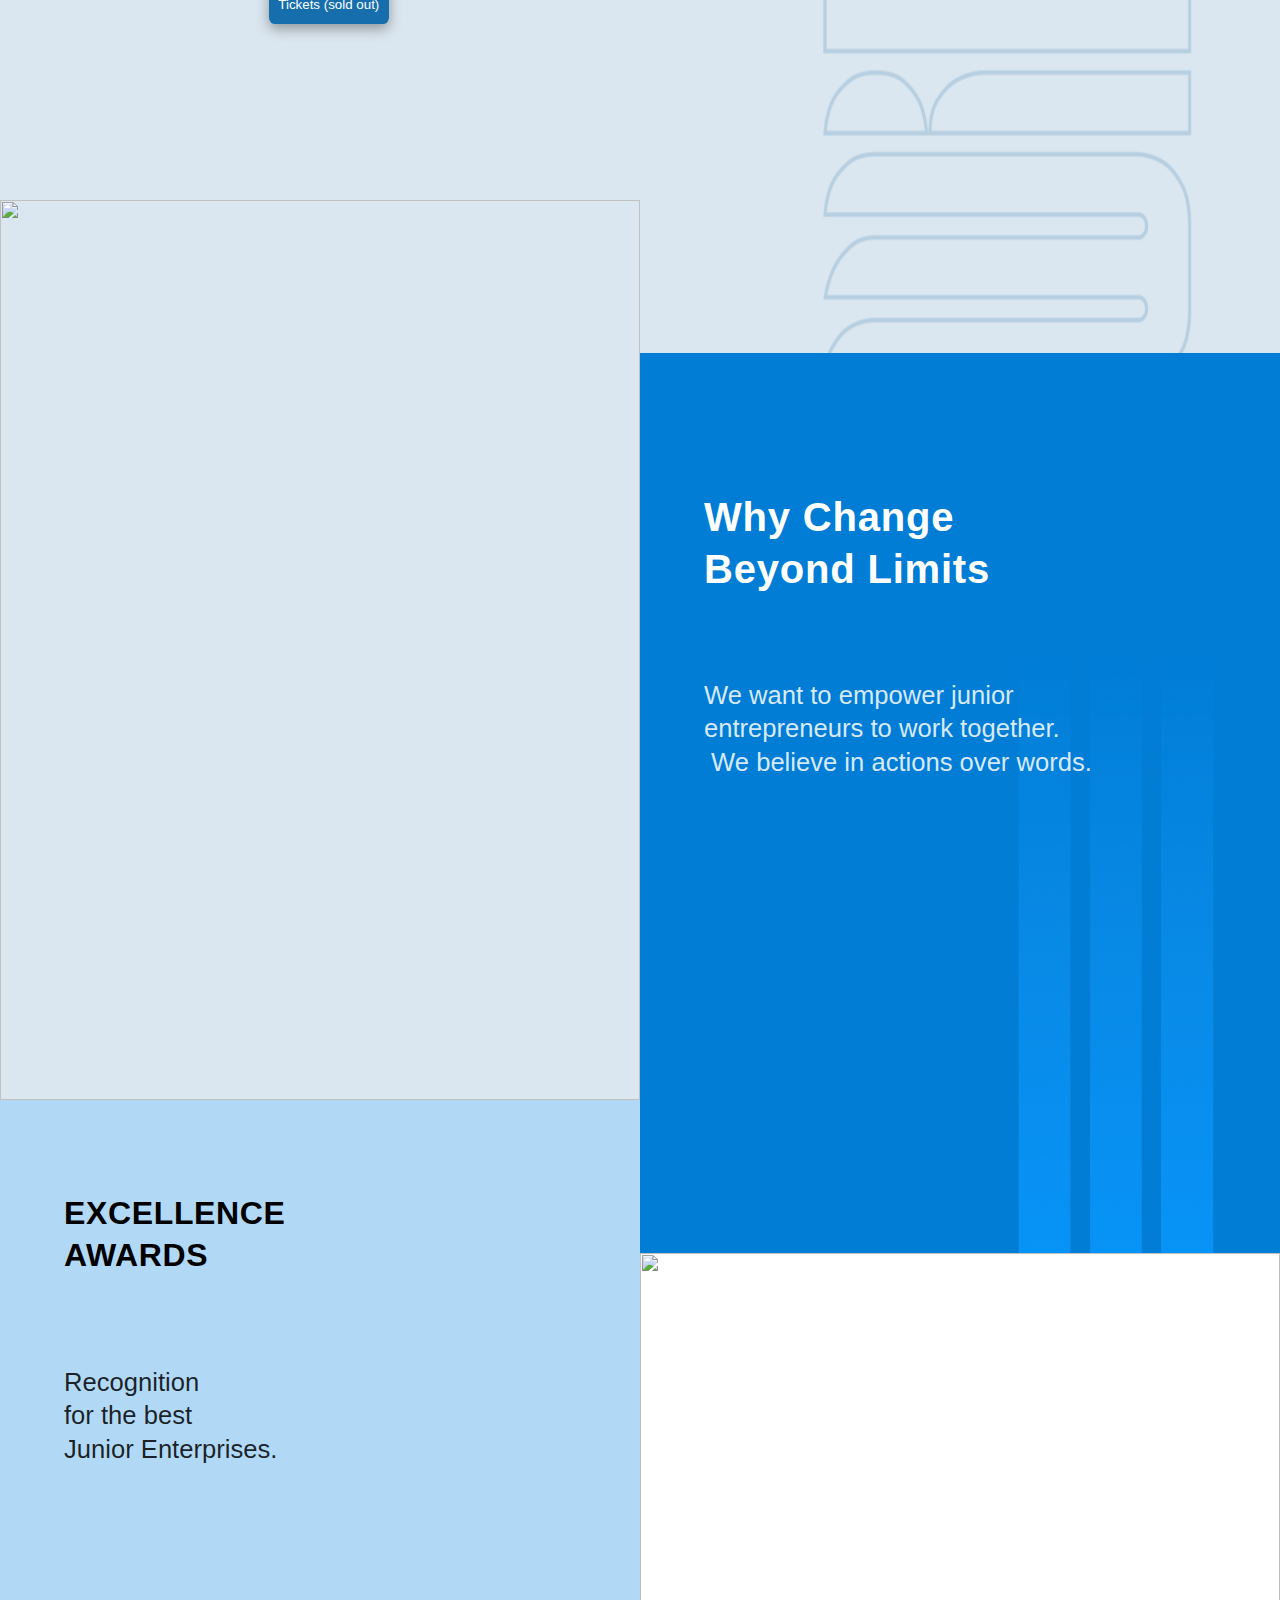
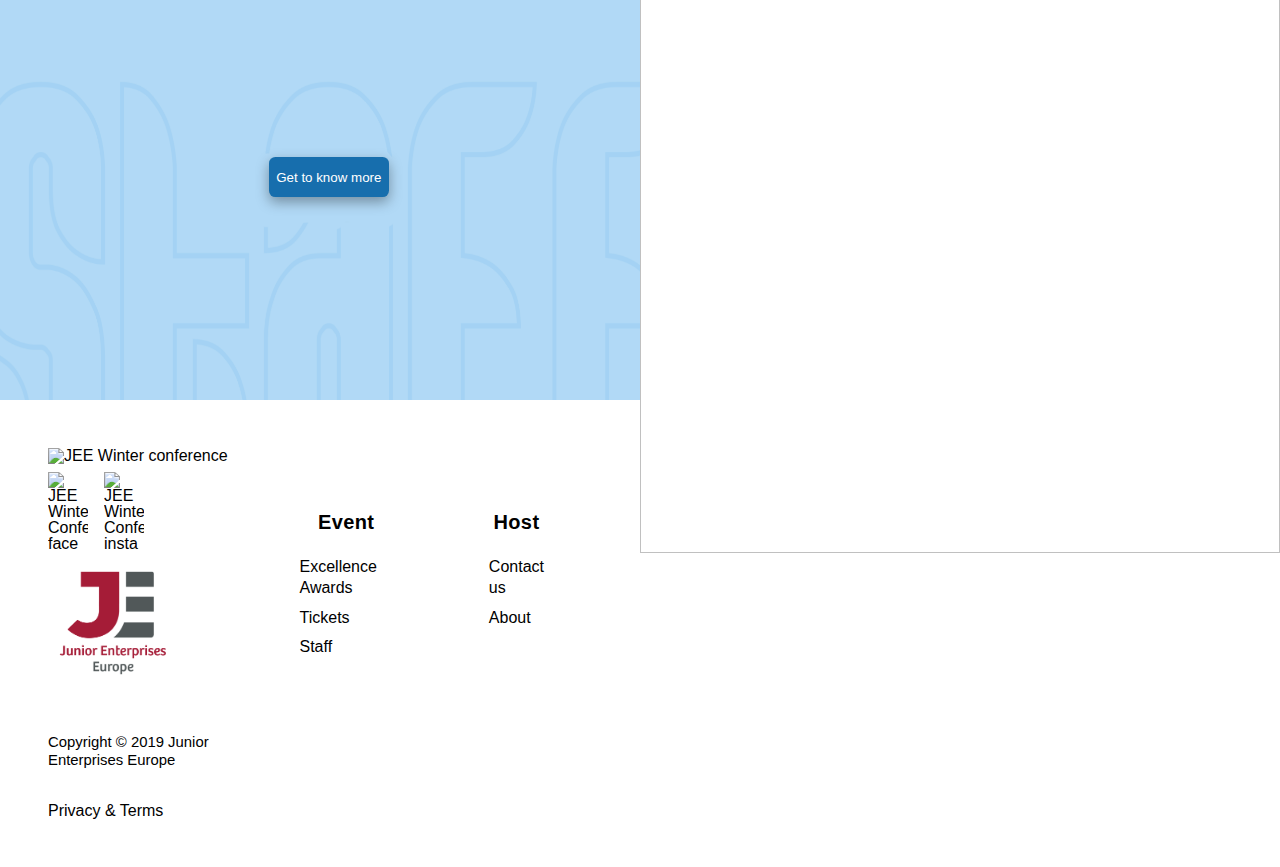
==== commit 147aeb1e: "responsive text" ====
--- a/index.html
+++ b/index.html
@@ -28,12 +28,13 @@
     <link href="https://fonts.googleapis.com/css?family=Asap:400,400i,500,500i,600,600i,700,700i|Raleway:100,100i,200,200i,300,300i,400,400i,500,500i,600,600i,700,700i,800,800i,900,900i" rel="stylesheet">
     <link href="https://fonts.googleapis.com/css?family=Mukta:200,300,400,500,600,700,800" rel="stylesheet">
     <link href="assets/css/winter.css" rel="stylesheet"/>
+    <link href="assets/css/base.css" rel="stylesheet"/>
     <link href="assets/css/form.css" rel="stylesheet"/>
     <link href="assets/css/vars.css" rel="stylesheet"/>
     <link href="assets/css/fonts.css" rel="stylesheet"/>
-    <link href="assets/css/base.css" rel="stylesheet"/>
     <link href="assets/css/index.css" rel="stylesheet"/>
     <link href="assets/css/index2.css" rel="stylesheet"/>
+    <script src='https://kit.fontawesome.com/a076d05399.js'></script>
     <script type="text/javascript" src="assets/javascript/bgcolor.js"></script>
     <script data-cfasync="false" type="text/javascript" src="assets/javascript/form-submission-handler.js"></script>
     <script src="https://ajax.googleapis.com/ajax/libs/jquery/3.3.1/jquery.min.js"></script>
@@ -52,6 +53,8 @@
               <img alt="Location" src="assets/img/location.png" width="15" height=auto>
               <h5>Brussels</h5>
             </div>
+
+            <h3><br><br><a href="https://youtu.be/Q0LU_GLdkJI" target="_blank">Watch the film <i class='far fa-play-circle'></i></a></h3>
       </div>
       <video autoplay muted loop style="width=100vw; height=100vh">
         <source src="assets/img/winter video.mp4" type="video/mp4">
@@ -63,7 +66,7 @@
           enterprises in Europe.
       </h3>
       </div> -->
-    <button id="btn-tickets" type="button" name="button" href="http://www.google.pt/">Tickets (sold out)</button>
+    <button id="btn-tickets" type="button" name="button" href="">Tickets (sold out)</button>
     <!-- <div style="width: 100vw; float:left; height:100vh; background:gray; margin:0px">
         <img src="assets/img/foto0.png" style="width: 100vw; height:100vh" alt="">
 
@@ -86,13 +89,13 @@
 
     <div style="width: 50vw; float:left; height:100vh; background:#DBE7F0; margin:0px">
         <img src="assets/img/foto1.png" style="width: 50vw; height:100vh" alt="">
-        <button id="btn-staff" type="button" name="button" href="http://www.google.pt/">Apply for staff</button>
+        <button id="btn-staff" type="button" name="button" href="">Get to know more</button>
         <h2 id="largestnet">
-          Be part of<br>
-          the staff team
+          EXCELLENCE<br>
+          AWARDS
       </h2>
       <br>
-      <h5 id="staffdesc">You are going to be the reference<br>point for the participants and make<br>them live the best event of their lives.</h5>
+      <h5 id="staffdesc">Recognition<br>for the best<br>Junior Enterprises.</h5>
     </div>
 
 
@@ -151,10 +154,12 @@
 
         </div>
         <div class="footer_collumn">
-          <div class="footer_collumn inside_collum">
+          <div class="footer_collumn inside_collum" style="text-allign=left">
             <h2>Event</h2>
-            <h5>Tickets</h5>
-            <h5>Staff</h5>
+            <a href=""><h5>Excellence Awards</h5></a>
+            <a href=""><h5>Tickets</h5></a>
+            <a href=""><h5>Staff</h5></a>
+
           </div>
           <!-- <div class="footer_collumn inside_collum">
             <h2>Host</h2>
--- a/assets/css/winter.css
+++ b/assets/css/winter.css
@@ -65,13 +65,14 @@
     top: 10vh;
     left: 5vw;
     line-height: 1.3;
+    font-size: 2em;
 }
 
 #largestnet2 {
     position: relative;
     top: 20vh;
     left: 5vw;
-    font-size: 30px;
+    font-size: 1.5em;
     line-height: 1.2;
 }
 
@@ -81,6 +82,7 @@
     left: 5vw;
     line-height: 1.3;
     color: white;
+    font-size: 2.5em;
 }
 
 #whychange2 {
@@ -89,7 +91,7 @@
     left: 5vw;
     line-height: 1.3;
     color: rgba(255, 255, 255, 0.85);
-    font-size: 25px;
+    font-size: 1.6em;
 }
 
 #staffdesc {
@@ -98,7 +100,7 @@
     left: 5vw;
     line-height: 1.3;
     color: rgba(0, 0, 0, 0.85);
-    font-size: 25px;
+    font-size: 1.6em;
 }
 
 .container {
--- a/assets/css/base.css
+++ b/assets/css/base.css
@@ -41,7 +41,7 @@
 h2 {
     font-family: titling-gothic-fb, sans-serif;
     font-style: normal;
-    font-size: 45px;
+    font-size: 4.5em;
     font-weight: 600;
     letter-spacing: 0.02em;
 }
@@ -67,7 +67,7 @@
   cursor: pointer;
 }
 a {
-  color: var(--color-lightpink);
+  color: white;
   text-decoration: underline;
 }
 .container {
@@ -175,6 +175,7 @@
   .hidden {
     display: none;
   }
+
 }
 @media (max-width: 680px) { /*mobile*/
   .support {
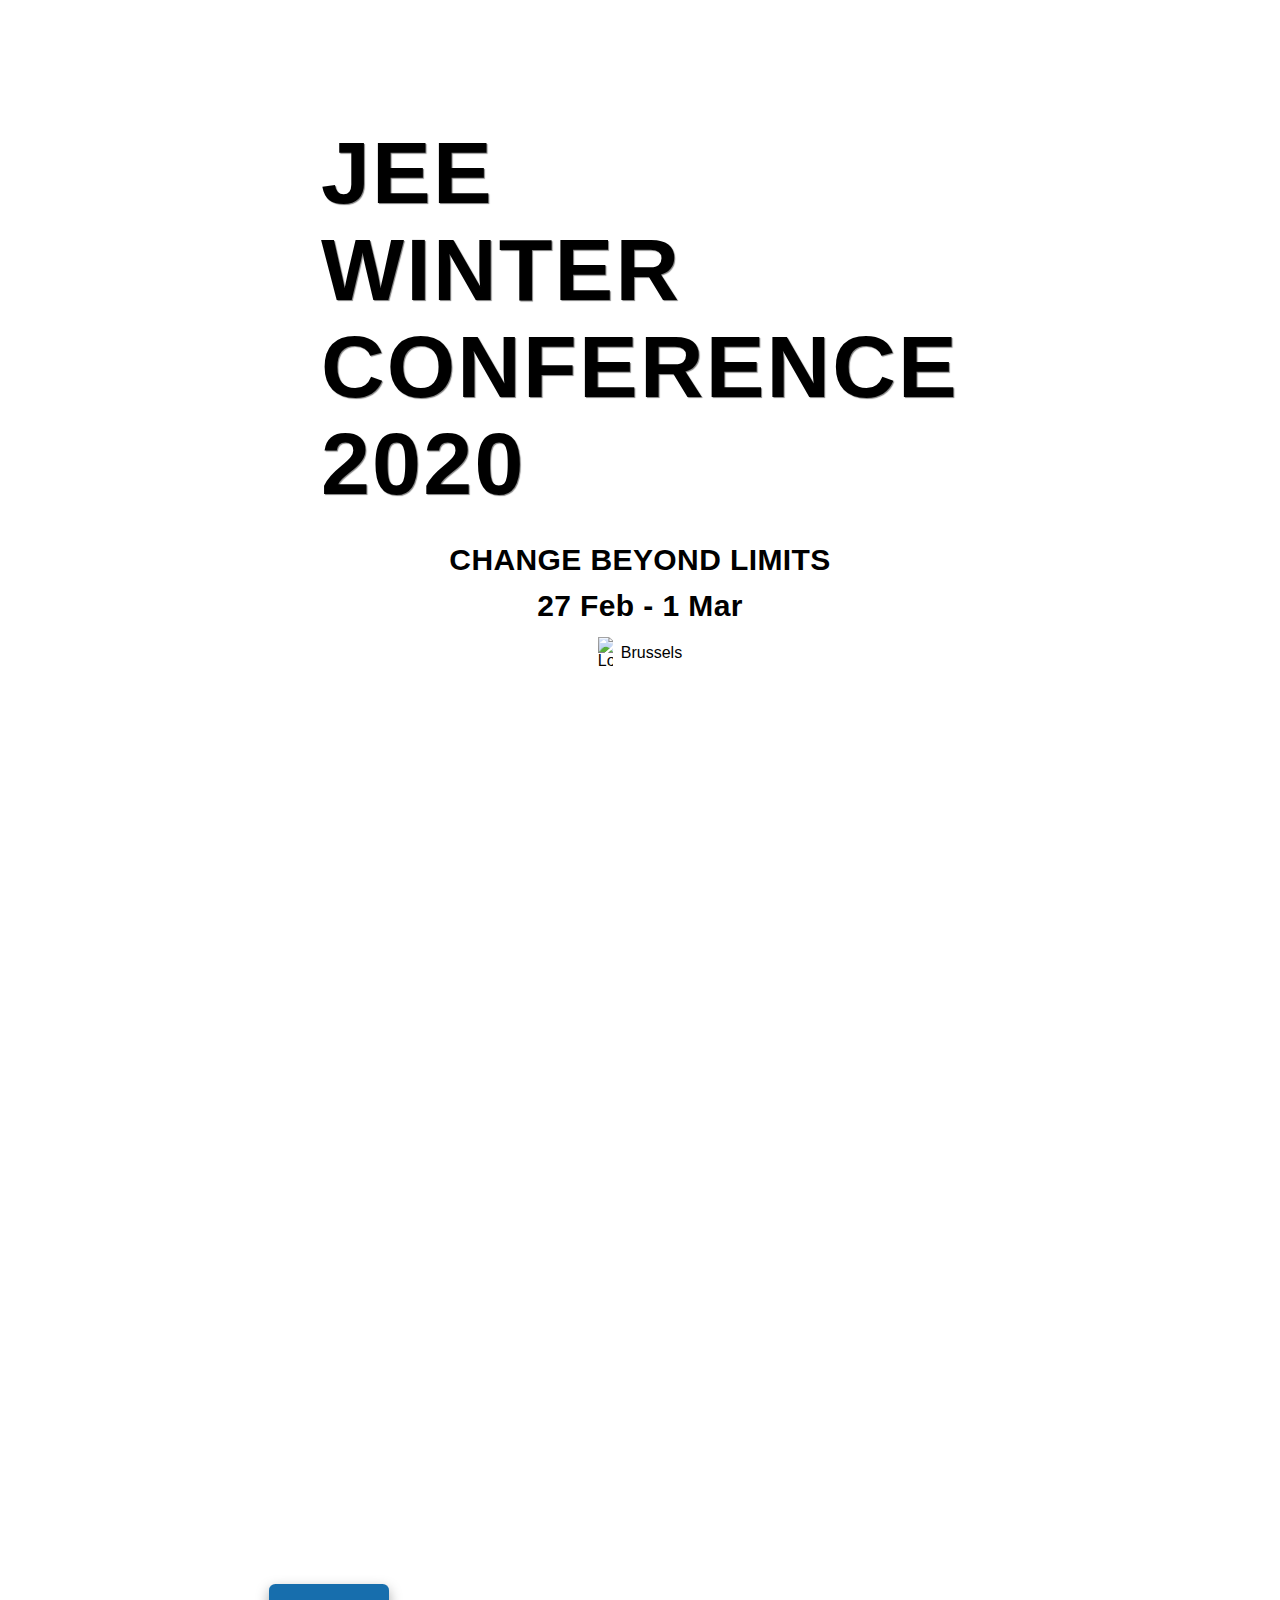
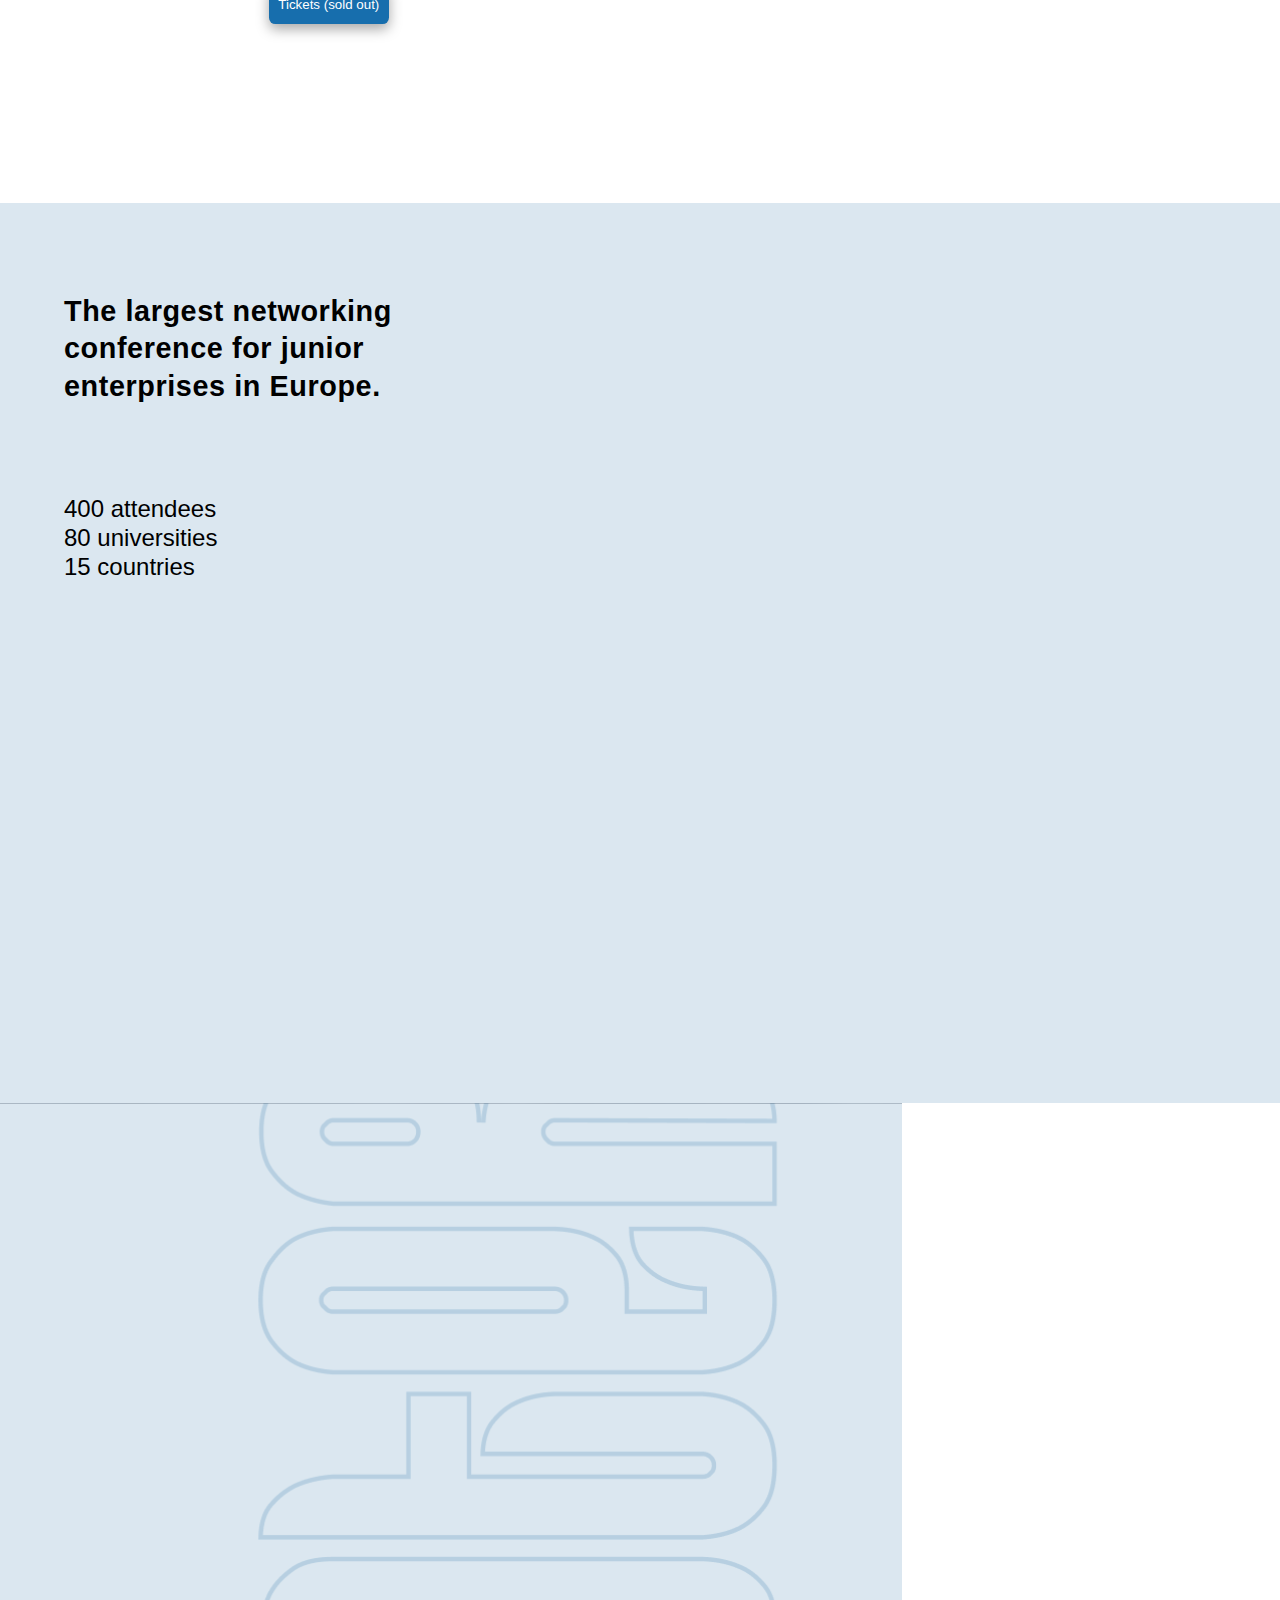
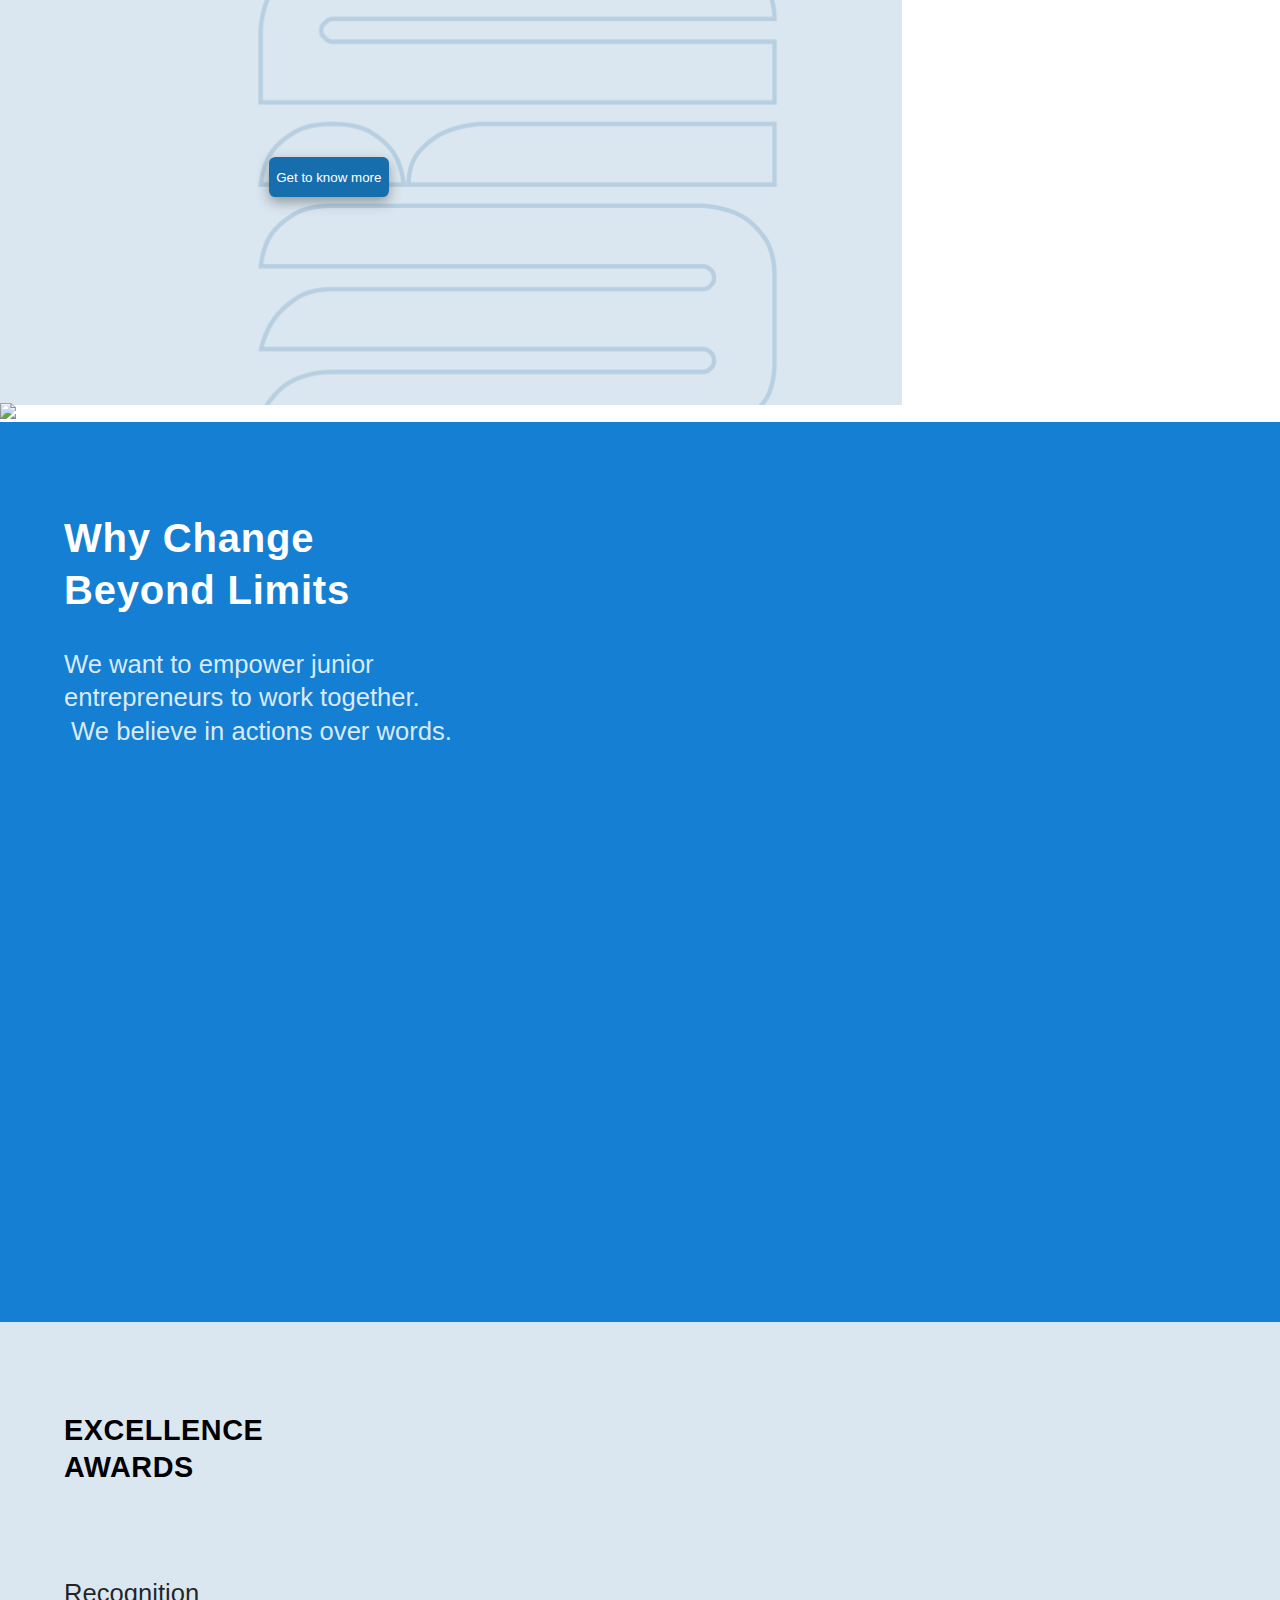
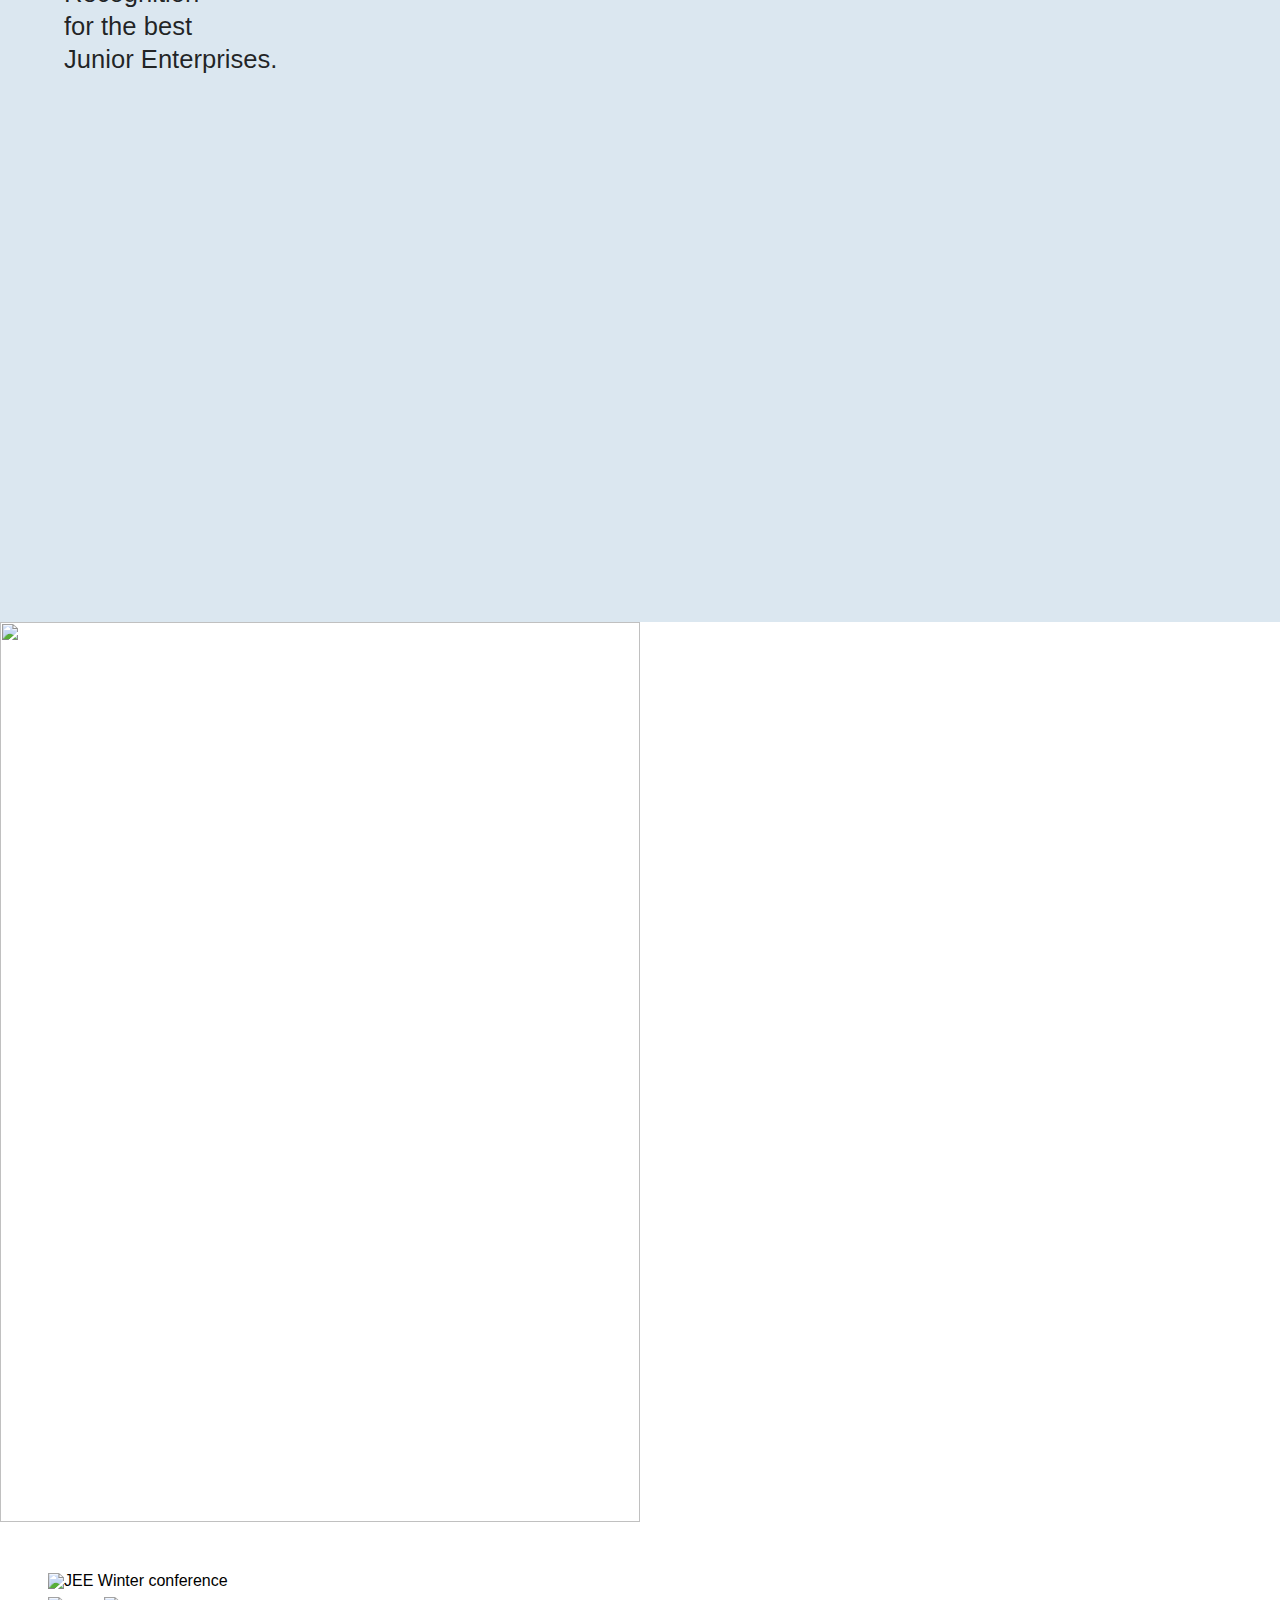
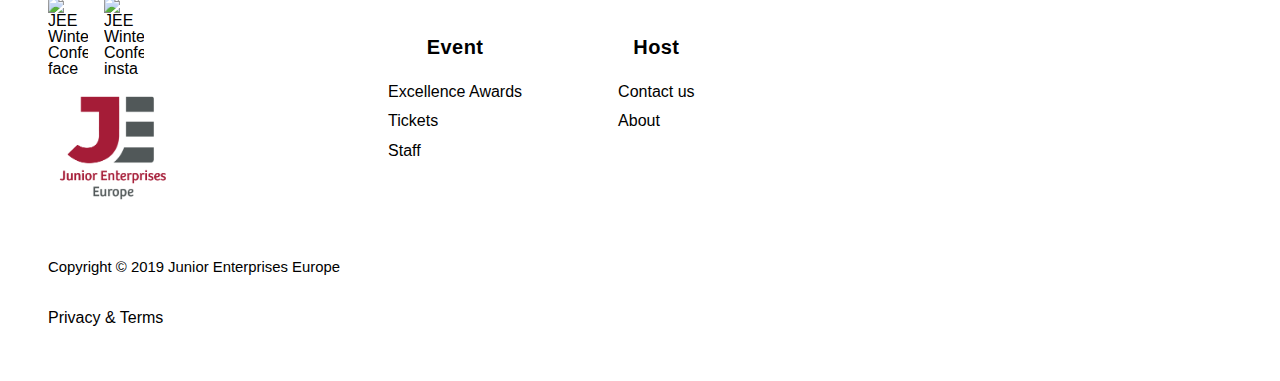
==== commit 118fc246: "video w" ====
--- a/index.html
+++ b/index.html
@@ -17,7 +17,6 @@
     <meta name="description" content="JEE Winter Conference">
     <meta name="keywords" content="jee, winter, conference, brussels, network, junior, enterprises, entrepreneurship, entrepreneurs, innovation ,change, beyond, limits, february, march">
     <meta name="author" content="Mílton Fanfa">
-    <meta property="og:image" content="https://limeconference.pt/assets/img/color-white.png"/>
     <meta property="og:title" content="JEE Winter Conference" />
     <!--<meta property="og:url" content="https://"/>-->
     <meta property="og:type" content="website" />
@@ -56,22 +55,13 @@
 
             <h3><br><br><a href="https://youtu.be/Q0LU_GLdkJI" target="_blank">Watch the film <i class='far fa-play-circle'></i></a></h3>
       </div>
-      <video autoplay muted loop style="width=100vw; height=100vh">
+      <video autoplay muted loop style="height:100vh; width:100vw;">
         <source src="assets/img/winter video.mp4" type="video/mp4">
       </video>
-      <!-- <div id="secpag">
-        <h3>
-          The largest networking<br>
-          conference for junior<br>
-          enterprises in Europe.
-      </h3>
-      </div> -->
+
     <button id="btn-tickets" type="button" name="button" href="">Tickets (sold out)</button>
-    <!-- <div style="width: 100vw; float:left; height:100vh; background:gray; margin:0px">
-        <img src="assets/img/foto0.png" style="width: 100vw; height:100vh" alt="">
 
-    </div> -->
-    <div style="width: 50vw; float:left; height:100vh; background:#DBE7F0; margin:0px">
+    <div id="largestnetdiv">
         <h2 id="largestnet">
           The largest networking<br>
           conference for junior<br>
@@ -82,13 +72,30 @@
 <br>80 universities  <br>15 countries</h5>
     </div>
-    <div style="width: 50vw; float:right; height:100vh; margin:0px">
-        <img src="assets/img/foto0.png" style="height:100vh;width: 50vw" alt="">
+
+    <div id="largestnetdivphoto">
+        <img src="assets/img/foto0.png">
+    </div>
+
+    <div id="whychangedivphoto">
+        <img src="assets/img/foto1.png">
+    </div>
+
+    <div id="whychangediv">
+        <div class="container">
+            <!-- <img id="whychangedivphoto" src="assets/img/foto2.png"> -->
+            <h2 id="whychange">Why Change</h2><br>
+            <h2 id="whychange">Beyond Limits</h2>
+            <br><br><br>
+            <h5 id="whychange2">We want to empower junior<br>entrepreneurs to work together.<br> +We believe in actions over words.</h5>
+        </div>
     </div>
 
 
-    <div style="width: 50vw; float:left; height:100vh; background:#DBE7F0; margin:0px">
-        <img src="assets/img/foto1.png" style="width: 50vw; height:100vh" alt="">
+    <div id="excellencediv">
+        <!-- AQUIIII -->
+        <!-- <img src="assets/img/foto4.png" style="width: 50vw; height:100vh" alt=""> -->
         <button id="btn-staff" type="button" name="button" href="">Get to know more</button>
         <h2 id="largestnet">
           EXCELLENCE<br>
@@ -98,33 +105,9 @@
       <h5 id="staffdesc">Recognition<br>for the best<br>Junior Enterprises.</h5>
     </div>
 
-
-    <!-- <div style="width: 50vw; float:left; height:100vh; background:gray; margin:0px">
-    <img src="assets/img/foto1.png" style="width: 50vw; height:100vh" alt="">
-    <button id="btn-staff" type="button" name="button" href="http://www.google.pt/">Apply for staff</button>
-    </div> -->
-    <div style="width: 50vw; float:right; height:100vh; margin:0px background:#007DD6">
-        <div class="container">
-            <img src="assets/img/foto2.png" style="width: 50vw; height:100vh" alt="">
-            <h2 id="whychange">
-              Why Change<br>
-              Beyond Limits<br>
-            </h2>
-            <br><br><br>
-            <h5 id="whychange2">We want to empower junior<br>entrepreneurs to work together.<br> -We believe in actions over words.</h5>
-        </div>
+    <div id="excellencedivphoto">
+        <img src="assets/img/foto3.png" style="width: 50vw; height:100vh" alt="">
     </div>
-
-    <div style="width: 50vw; float:left; height:100vh; margin:0px">
-    <img src="assets/img/foto4.png" style="width: 50vw; height:100vh" alt="">
-    </div>
-    <div style="width: 50vw; float:right; height:100vh; margin:0px">
-    <img src="assets/img/foto3.png" style="width: 50vw; height:100vh" alt="">
-    </div>
-
-
-
 
 
       <div class="footer panel" data-color="grey">
@@ -161,11 +144,7 @@
             <a href=""><h5>Staff</h5></a>
 
           </div>
-          <!-- <div class="footer_collumn inside_collum">
-            <h2>Host</h2>
-            <a href=""><h5>Contact us</h5></a>
-            <a href=""><h5>About</h5></a>
-          </div> -->
+
         </div>
         <div class="footer_collumn">
         </div>
@@ -202,7 +181,7 @@
   </body>
 </html>
 
-<script>
+<!-- <script>
   $(document).ready(function(){
     $('.slider_img').slick({
       infinite: true,
@@ -214,4 +193,4 @@
       nextArrow: false
     });
   });
-</script>
+</script> -->
--- a/assets/css/winter.css
+++ b/assets/css/winter.css
@@ -65,7 +65,7 @@
     top: 10vh;
     left: 5vw;
     line-height: 1.3;
-    font-size: 2em;
+    font-size: 1.8em;
 }
 
 #largestnet2 {
@@ -78,7 +78,7 @@
 
 #whychange {
     position: relative;
-    bottom: 85vh;
+    top: 10vh;
     left: 5vw;
     line-height: 1.3;
     color: white;
@@ -87,7 +87,7 @@
 
 #whychange2 {
     position: relative;
-    bottom: 85vh;
+    top: 10vh;
     left: 5vw;
     line-height: 1.3;
     color: rgba(255, 255, 255, 0.85);
--- a/assets/css/base.css
+++ b/assets/css/base.css
@@ -78,6 +78,47 @@
   flex-direction: column;
   justify-content: center;
 }
+#largestnetdiv {
+    width: 100vw;
+    float:left;
+    height:100vh;
+    background:#DBE7F0;
+    margin:0px
+}
+#largestnetdivphoto {
+    width: 100vw;
+    float:right;
+    height:100vh;
+    margin:0px
+}
+
+#whychangediv {
+    width: 100vw;
+    float:right;
+    height:100vh;
+    background:#147fd3;
+    margin:0px
+    position:relative;
+}
+/* #whychangedivphoto {
+    width: 50vw;
+    float:left;
+    height:100vh;
+    margin:0px
+} */
+
+#excellencediv {
+    width: 100vw;
+    height:100vh;
+    float:left;
+    background:#DBE7F0;
+    margin:0px;
+}
+/* #excellencedivphoto {
+    width: 50vw;
+    height:100vh;
+    float: right;
+} */
 /* --------------------------------------------- Footer --------------------------------------------- */
 .footer {
   display: flex;
@@ -176,6 +217,35 @@
     display: none;
   }
 
+  .big {
+    display: none;
+  }
+
+  .small {
+      display: run-in;
+  }
+
+  #largestnetdiv {
+      width: 100vw;
+  }
+  #largestnetdivphoto {
+      /*width: 100vw;*/
+      display: none;
+  }
+  #whychangediv {
+      width: 100vw;
+  }
+  #whychangedivphoto {
+      display: none;
+  }
+  #excellencediv {
+      width: 100vw;
+  }
+  #excellencedivphoto {
+      width: 100vw;
+      display: none;
+  }
+
 }
 @media (max-width: 680px) { /*mobile*/
   .support {
